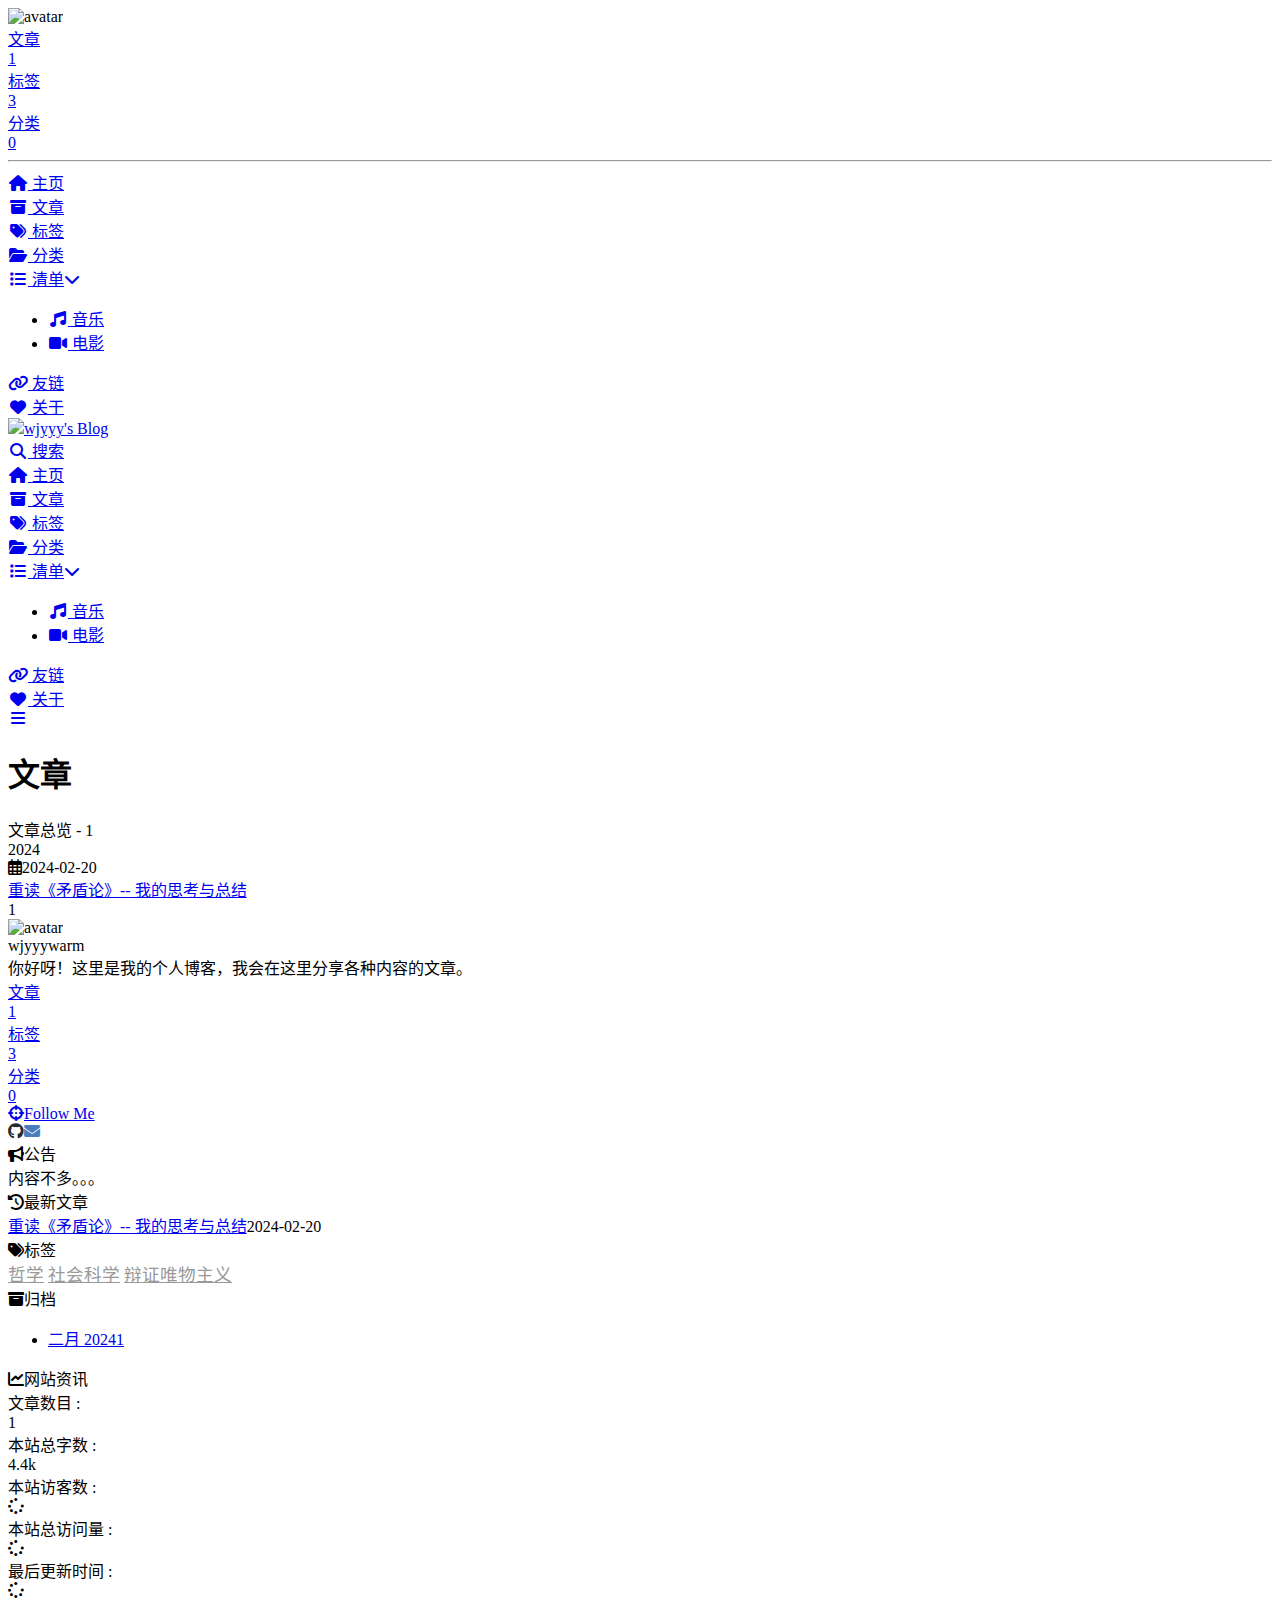
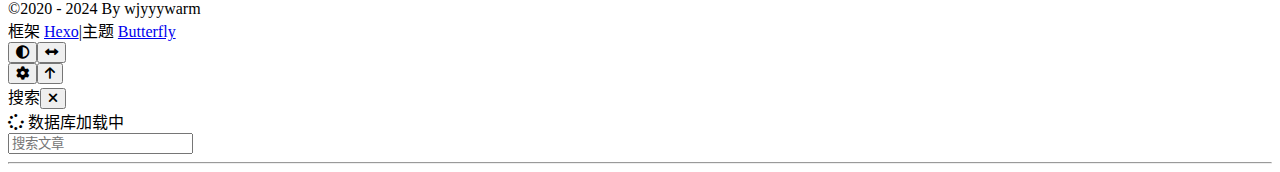
==== archives/index.html @ bfb866ff "Site updated: 2024-02-23 17:04:00" ====
<!DOCTYPE html><html lang="zh-CN" data-theme="light"><head><meta charset="UTF-8"><meta http-equiv="X-UA-Compatible" content="IE=edge"><meta name="viewport" content="width=device-width, initial-scale=1.0,viewport-fit=cover"><title>文章 | wjyyy's Blog</title><meta name="author" content="wjyyywarm"><meta name="copyright" content="wjyyywarm"><meta name="format-detection" content="telephone=no"><meta name="theme-color" content="#ffffff"><meta name="description" content="你好呀！这里是我的个人博客，我会在这里分享各种内容的文章。">
<meta property="og:type" content="website">
<meta property="og:title" content="文章">
<meta property="og:url" content="https://wjyyywarm.github.io/Blog/archives/index.html">
<meta property="og:site_name" content="wjyyy&#39;s Blog">
<meta property="og:description" content="你好呀！这里是我的个人博客，我会在这里分享各种内容的文章。">
<meta property="og:locale" content="zh_CN">
<meta property="og:image" content="https://wjyyywarm.github.io/Blog/img/head.jpg">
<meta property="article:author" content="wjyyywarm">
<meta name="twitter:card" content="summary">
<meta name="twitter:image" content="https://wjyyywarm.github.io/Blog/img/head.jpg"><link rel="shortcut icon" href="/Blog/img/favicon.png"><link rel="canonical" href="https://wjyyywarm.github.io/Blog/archives/index.html"><link rel="preconnect" href="//cdn.jsdelivr.net"/><link rel="preconnect" href="//busuanzi.ibruce.info"/><link rel="stylesheet" href="/Blog/css/index.css?v=4.12.0"><link rel="stylesheet" href="https://cdn.jsdelivr.net/npm/@fortawesome/fontawesome-free@6.5.1/css/all.min.css"><link rel="stylesheet" href="https://cdn.jsdelivr.net/npm/@fancyapps/ui@5.0.32/dist/fancybox/fancybox.min.css" media="print" onload="this.media='all'"><script>const GLOBAL_CONFIG = {
  root: '/Blog/',
  algolia: undefined,
  localSearch: {"path":"/Blog/search.xml","preload":false,"top_n_per_article":1,"unescape":false,"languages":{"hits_empty":"找不到您查询的内容：${query}","hits_stats":"共找到 ${hits} 篇文章"}},
  translate: undefined,
  noticeOutdate: undefined,
  highlight: {"plugin":"highlight.js","highlightCopy":true,"highlightLang":true,"highlightHeightLimit":200},
  copy: {
    success: '复制成功',
    error: '复制错误',
    noSupport: '浏览器不支持'
  },
  relativeDate: {
    homepage: false,
    post: false
  },
  runtime: '',
  dateSuffix: {
    just: '刚刚',
    min: '分钟前',
    hour: '小时前',
    day: '天前',
    month: '个月前'
  },
  copyright: undefined,
  lightbox: 'fancybox',
  Snackbar: undefined,
  infinitegrid: {
    js: 'https://cdn.jsdelivr.net/npm/@egjs/infinitegrid@4.11.0/dist/infinitegrid.min.js',
    buttonText: '加载更多'
  },
  isPhotoFigcaption: false,
  islazyload: false,
  isAnchor: false,
  percent: {
    toc: true,
    rightside: false,
  },
  autoDarkmode: false
}</script><script id="config-diff">var GLOBAL_CONFIG_SITE = {
  title: '文章',
  isPost: false,
  isHome: false,
  isHighlightShrink: false,
  isToc: false,
  postUpdate: '2024-02-23 17:03:58'
}</script><script>(win=>{
      win.saveToLocal = {
        set: (key, value, ttl) => {
          if (ttl === 0) return
          const now = Date.now()
          const expiry = now + ttl * 86400000
          const item = {
            value,
            expiry
          }
          localStorage.setItem(key, JSON.stringify(item))
        },
      
        get: key => {
          const itemStr = localStorage.getItem(key)
      
          if (!itemStr) {
            return undefined
          }
          const item = JSON.parse(itemStr)
          const now = Date.now()
      
          if (now > item.expiry) {
            localStorage.removeItem(key)
            return undefined
          }
          return item.value
        }
      }
    
      win.getScript = (url, attr = {}) => new Promise((resolve, reject) => {
        const script = document.createElement('script')
        script.src = url
        script.async = true
        script.onerror = reject
        script.onload = script.onreadystatechange = function() {
          const loadState = this.readyState
          if (loadState && loadState !== 'loaded' && loadState !== 'complete') return
          script.onload = script.onreadystatechange = null
          resolve()
        }

        Object.keys(attr).forEach(key => {
          script.setAttribute(key, attr[key])
        })

        document.head.appendChild(script)
      })
    
      win.getCSS = (url, id = false) => new Promise((resolve, reject) => {
        const link = document.createElement('link')
        link.rel = 'stylesheet'
        link.href = url
        if (id) link.id = id
        link.onerror = reject
        link.onload = link.onreadystatechange = function() {
          const loadState = this.readyState
          if (loadState && loadState !== 'loaded' && loadState !== 'complete') return
          link.onload = link.onreadystatechange = null
          resolve()
        }
        document.head.appendChild(link)
      })
    
      win.activateDarkMode = () => {
        document.documentElement.setAttribute('data-theme', 'dark')
        if (document.querySelector('meta[name="theme-color"]') !== null) {
          document.querySelector('meta[name="theme-color"]').setAttribute('content', '#0d0d0d')
        }
      }
      win.activateLightMode = () => {
        document.documentElement.setAttribute('data-theme', 'light')
        if (document.querySelector('meta[name="theme-color"]') !== null) {
          document.querySelector('meta[name="theme-color"]').setAttribute('content', '#ffffff')
        }
      }
      const t = saveToLocal.get('theme')
    
        if (t === 'dark') activateDarkMode()
        else if (t === 'light') activateLightMode()
      
      const asideStatus = saveToLocal.get('aside-status')
      if (asideStatus !== undefined) {
        if (asideStatus === 'hide') {
          document.documentElement.classList.add('hide-aside')
        } else {
          document.documentElement.classList.remove('hide-aside')
        }
      }
    
      const detectApple = () => {
        if(/iPad|iPhone|iPod|Macintosh/.test(navigator.userAgent)){
          document.documentElement.classList.add('apple')
        }
      }
      detectApple()
    })(window)</script><meta name="generator" content="Hexo 7.1.1"></head><body><div id="sidebar"><div id="menu-mask"></div><div id="sidebar-menus"><div class="avatar-img is-center"><img src="/Blog/img/head.jpg" onerror="onerror=null;src='/img/friend_404.gif'" alt="avatar"/></div><div class="sidebar-site-data site-data is-center"><a href="/Blog/archives/"><div class="headline">文章</div><div class="length-num">1</div></a><a href="/Blog/tags/"><div class="headline">标签</div><div class="length-num">3</div></a><a href="/Blog/categories/"><div class="headline">分类</div><div class="length-num">0</div></a></div><hr class="custom-hr"/><div class="menus_items"><div class="menus_item"><a class="site-page" href="/Blog/"><i class="fa-fw fas fa-home"></i><span> 主页</span></a></div><div class="menus_item"><a class="site-page" href="/Blog/archives/"><i class="fa-fw fas fa-archive"></i><span> 文章</span></a></div><div class="menus_item"><a class="site-page" href="/Blog/tags/"><i class="fa-fw fas fa-tags"></i><span> 标签</span></a></div><div class="menus_item"><a class="site-page" href="/Blog/categories/"><i class="fa-fw fas fa-folder-open"></i><span> 分类</span></a></div><div class="menus_item"><a class="site-page group" href="javascript:void(0);"><i class="fa-fw fas fa-list"></i><span> 清单</span><i class="fas fa-chevron-down"></i></a><ul class="menus_item_child"><li><a class="site-page child" href="/Blog/music/"><i class="fa-fw fas fa-music"></i><span> 音乐</span></a></li><li><a class="site-page child" href="/Blog/movies/"><i class="fa-fw fas fa-video"></i><span> 电影</span></a></li></ul></div><div class="menus_item"><a class="site-page" href="/Blog/link/"><i class="fa-fw fas fa-link"></i><span> 友链</span></a></div><div class="menus_item"><a class="site-page" href="/Blog/about/"><i class="fa-fw fas fa-heart"></i><span> 关于</span></a></div></div></div></div><div class="page" id="body-wrap"><header class="not-home-page fixed" id="page-header"><nav id="nav"><span id="blog-info"><a href="/Blog/" title="wjyyy's Blog"><img class="site-icon" src="/Blog/img/wjy.png"/><span class="site-name">wjyyy's Blog</span></a></span><div id="menus"><div id="search-button"><a class="site-page social-icon search" href="javascript:void(0);"><i class="fas fa-search fa-fw"></i><span> 搜索</span></a></div><div class="menus_items"><div class="menus_item"><a class="site-page" href="/Blog/"><i class="fa-fw fas fa-home"></i><span> 主页</span></a></div><div class="menus_item"><a class="site-page" href="/Blog/archives/"><i class="fa-fw fas fa-archive"></i><span> 文章</span></a></div><div class="menus_item"><a class="site-page" href="/Blog/tags/"><i class="fa-fw fas fa-tags"></i><span> 标签</span></a></div><div class="menus_item"><a class="site-page" href="/Blog/categories/"><i class="fa-fw fas fa-folder-open"></i><span> 分类</span></a></div><div class="menus_item"><a class="site-page group" href="javascript:void(0);"><i class="fa-fw fas fa-list"></i><span> 清单</span><i class="fas fa-chevron-down"></i></a><ul class="menus_item_child"><li><a class="site-page child" href="/Blog/music/"><i class="fa-fw fas fa-music"></i><span> 音乐</span></a></li><li><a class="site-page child" href="/Blog/movies/"><i class="fa-fw fas fa-video"></i><span> 电影</span></a></li></ul></div><div class="menus_item"><a class="site-page" href="/Blog/link/"><i class="fa-fw fas fa-link"></i><span> 友链</span></a></div><div class="menus_item"><a class="site-page" href="/Blog/about/"><i class="fa-fw fas fa-heart"></i><span> 关于</span></a></div></div><div id="toggle-menu"><a class="site-page" href="javascript:void(0);"><i class="fas fa-bars fa-fw"></i></a></div></div></nav><div id="page-site-info"><h1 id="site-title">文章</h1></div></header><main class="layout" id="content-inner"><div id="archive"><div class="article-sort-title">文章总览 - 1</div><div class="article-sort"><div class="article-sort-item year">2024</div><div class="article-sort-item no-article-cover"><div class="article-sort-item-info"><div class="article-sort-item-time"><i class="far fa-calendar-alt"></i><time class="post-meta-date-created" datetime="2024-02-20T10:05:13.000Z" title="发表于 2024-02-20 18:05:13">2024-02-20</time></div><a class="article-sort-item-title" href="/Blog/2024/02/20/20240220/" title="重读《矛盾论》-- 我的思考与总结">重读《矛盾论》-- 我的思考与总结</a></div></div></div><nav id="pagination"><div class="pagination"><span class="page-number current">1</span></div></nav></div><div class="aside-content" id="aside-content"><div class="card-widget card-info"><div class="is-center"><div class="avatar-img"><img src="/Blog/img/head.jpg" onerror="this.onerror=null;this.src='/Blog/img/friend_404.gif'" alt="avatar"/></div><div class="author-info__name">wjyyywarm</div><div class="author-info__description">你好呀！这里是我的个人博客，我会在这里分享各种内容的文章。</div></div><div class="card-info-data site-data is-center"><a href="/Blog/archives/"><div class="headline">文章</div><div class="length-num">1</div></a><a href="/Blog/tags/"><div class="headline">标签</div><div class="length-num">3</div></a><a href="/Blog/categories/"><div class="headline">分类</div><div class="length-num">0</div></a></div><a id="card-info-btn" target="_blank" rel="noopener" href="https://blog.csdn.net/wjyyywarm"><i class="fa fa-crosshairs"></i><span>Follow Me</span></a><div class="card-info-social-icons is-center"><a class="social-icon" href="https://github.com/dashboard" target="_blank" title="Github"><i class="fab fa-github" style="color: #24292e;"></i></a><a class="social-icon" href="mailto:3489269508@qq.com" target="_blank" title="Email"><i class="fas fa-envelope" style="color: #4a7dbe;"></i></a></div></div><div class="card-widget card-announcement"><div class="item-headline"><i class="fas fa-bullhorn fa-shake"></i><span>公告</span></div><div class="announcement_content">内容不多。。。</div></div><div class="sticky_layout"><div class="card-widget card-recent-post"><div class="item-headline"><i class="fas fa-history"></i><span>最新文章</span></div><div class="aside-list"><div class="aside-list-item no-cover"><div class="content"><a class="title" href="/Blog/2024/02/20/20240220/" title="重读《矛盾论》-- 我的思考与总结">重读《矛盾论》-- 我的思考与总结</a><time datetime="2024-02-20T10:05:13.000Z" title="发表于 2024-02-20 18:05:13">2024-02-20</time></div></div></div></div><div class="card-widget card-tags"><div class="item-headline"><i class="fas fa-tags"></i><span>标签</span></div><div class="card-tag-cloud"><a href="/Blog/tags/%E5%93%B2%E5%AD%A6/" style="font-size: 1.1em; color: #999">哲学</a> <a href="/Blog/tags/%E7%A4%BE%E4%BC%9A%E7%A7%91%E5%AD%A6/" style="font-size: 1.1em; color: #999">社会科学</a> <a href="/Blog/tags/%E8%BE%A9%E8%AF%81%E5%94%AF%E7%89%A9%E4%B8%BB%E4%B9%89/" style="font-size: 1.1em; color: #999">辩证唯物主义</a></div></div><div class="card-widget card-archives"><div class="item-headline"><i class="fas fa-archive"></i><span>归档</span></div><ul class="card-archive-list"><li class="card-archive-list-item"><a class="card-archive-list-link" href="/Blog/archives/2024/02/"><span class="card-archive-list-date">二月 2024</span><span class="card-archive-list-count">1</span></a></li></ul></div><div class="card-widget card-webinfo"><div class="item-headline"><i class="fas fa-chart-line"></i><span>网站资讯</span></div><div class="webinfo"><div class="webinfo-item"><div class="item-name">文章数目 :</div><div class="item-count">1</div></div><div class="webinfo-item"><div class="item-name">本站总字数 :</div><div class="item-count">4.4k</div></div><div class="webinfo-item"><div class="item-name">本站访客数 :</div><div class="item-count" id="busuanzi_value_site_uv"><i class="fa-solid fa-spinner fa-spin"></i></div></div><div class="webinfo-item"><div class="item-name">本站总访问量 :</div><div class="item-count" id="busuanzi_value_site_pv"><i class="fa-solid fa-spinner fa-spin"></i></div></div><div class="webinfo-item"><div class="item-name">最后更新时间 :</div><div class="item-count" id="last-push-date" data-lastPushDate="2024-02-23T09:03:58.265Z"><i class="fa-solid fa-spinner fa-spin"></i></div></div></div></div></div></div></main><footer id="footer"><div id="footer-wrap"><div class="copyright">&copy;2020 - 2024 By wjyyywarm</div><div class="framework-info"><span>框架 </span><a target="_blank" rel="noopener" href="https://hexo.io">Hexo</a><span class="footer-separator">|</span><span>主题 </span><a target="_blank" rel="noopener" href="https://github.com/jerryc127/hexo-theme-butterfly">Butterfly</a></div></div></footer></div><div id="rightside"><div id="rightside-config-hide"><button id="darkmode" type="button" title="浅色和深色模式转换"><i class="fas fa-adjust"></i></button><button id="hide-aside-btn" type="button" title="单栏和双栏切换"><i class="fas fa-arrows-alt-h"></i></button></div><div id="rightside-config-show"><button id="rightside-config" type="button" title="设置"><i class="fas fa-cog fa-spin"></i></button><button id="go-up" type="button" title="回到顶部"><span class="scroll-percent"></span><i class="fas fa-arrow-up"></i></button></div></div><div><script src="/Blog/js/utils.js?v=4.12.0"></script><script src="/Blog/js/main.js?v=4.12.0"></script><script src="https://cdn.jsdelivr.net/npm/@fancyapps/ui@5.0.32/dist/fancybox/fancybox.umd.min.js"></script><div class="js-pjax"></div><script id="canvas_nest" defer="defer" color="0,0,255" opacity="0.7" zIndex="-1" count="99" mobile="false" src="https://cdn.jsdelivr.net/npm/butterfly-extsrc@1.1.3/dist/canvas-nest.min.js"></script><script async data-pjax src="//busuanzi.ibruce.info/busuanzi/2.3/busuanzi.pure.mini.js"></script><div id="local-search"><div class="search-dialog"><nav class="search-nav"><span class="search-dialog-title">搜索</span><span id="loading-status"></span><button class="search-close-button"><i class="fas fa-times"></i></button></nav><div class="is-center" id="loading-database"><i class="fas fa-spinner fa-pulse"></i><span>  数据库加载中</span></div><div class="search-wrap"><div id="local-search-input"><div class="local-search-box"><input class="local-search-box--input" placeholder="搜索文章" type="text"/></div></div><hr/><div id="local-search-results"></div><div id="local-search-stats-wrap"></div></div></div><div id="search-mask"></div><script src="/Blog/js/search/local-search.js?v=4.12.0"></script></div></div></body></html>
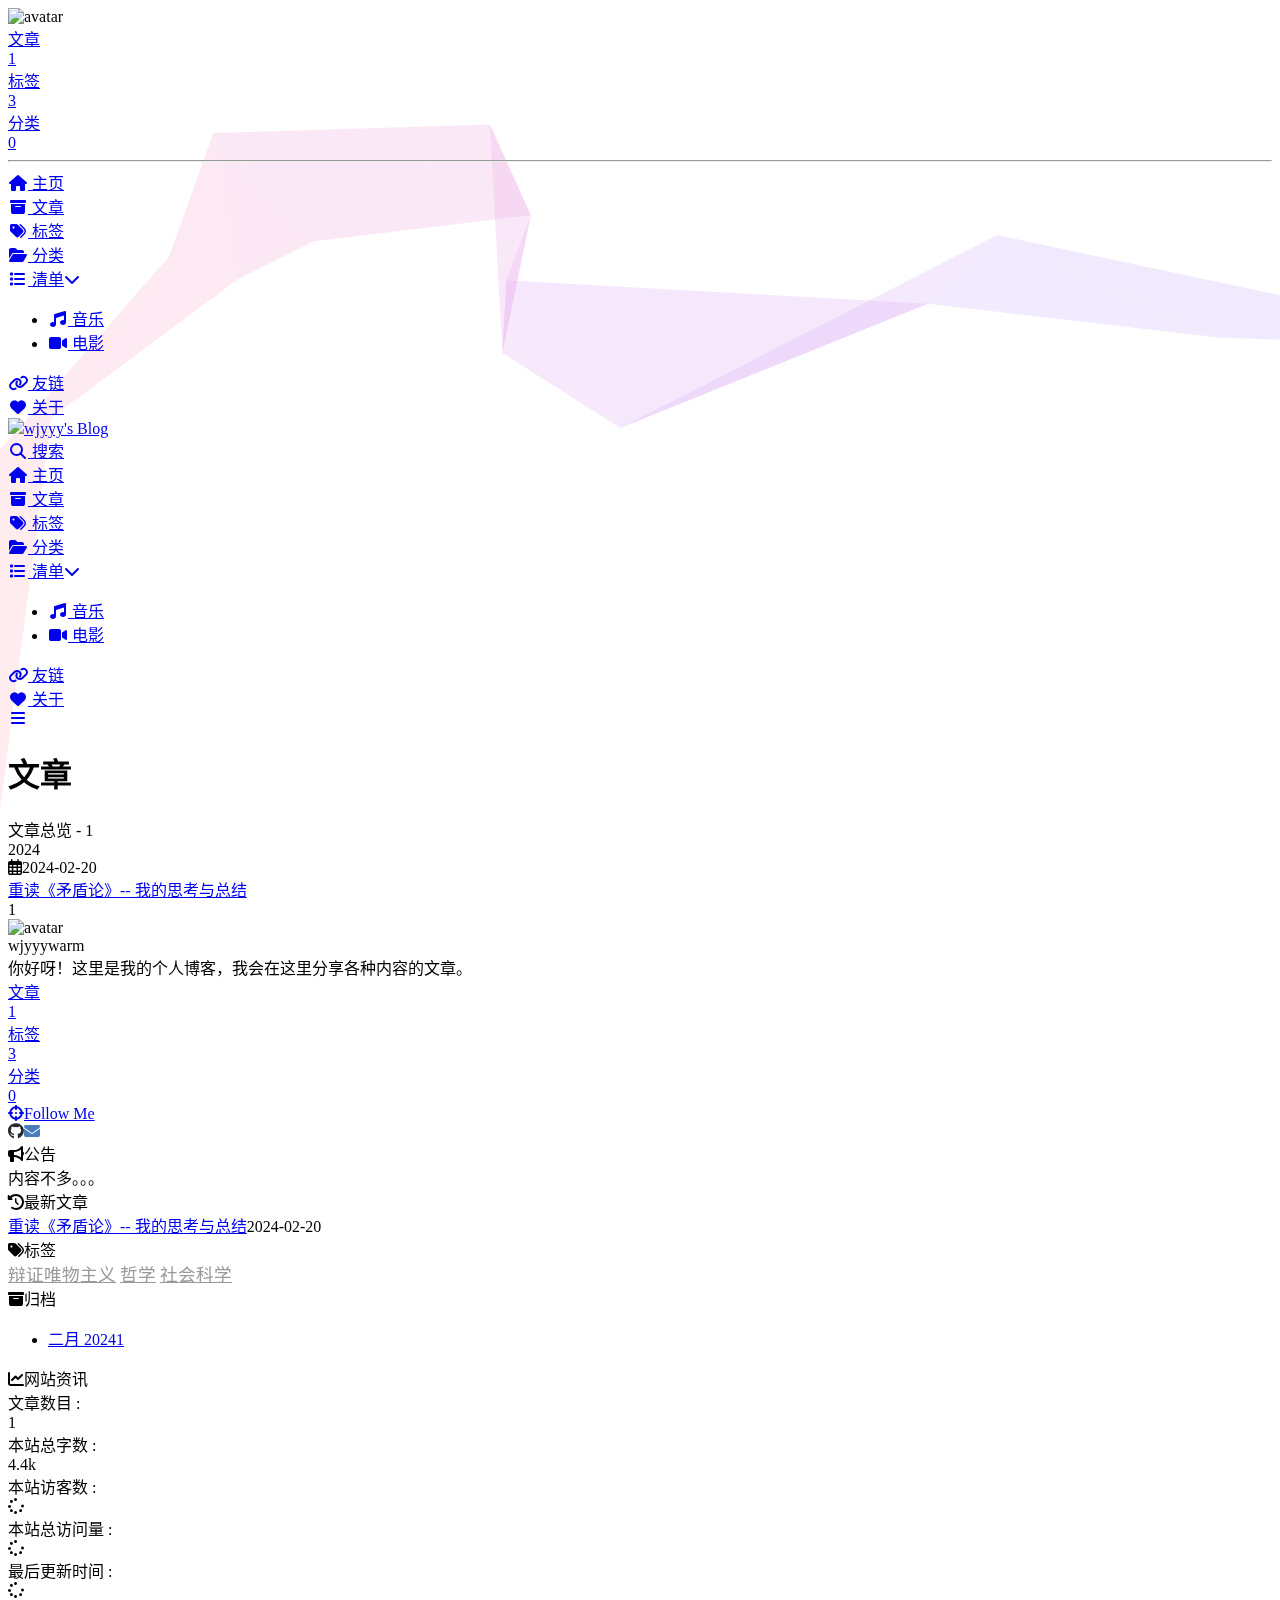
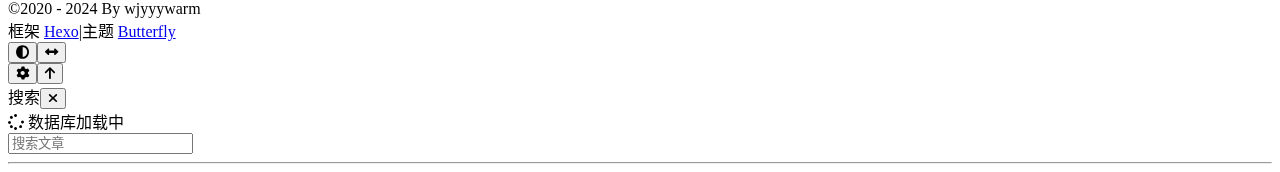
==== commit b2e84a0c: "Site updated: 2024-02-23 17:40:30" ====
--- a/archives/index.html
+++ b/archives/index.html
@@ -53,7 +53,7 @@
   isHome: false,
   isHighlightShrink: false,
   isToc: false,
-  postUpdate: '2024-02-23 17:03:58'
+  postUpdate: '2024-02-23 17:40:26'
 }</script><script>(win=>{
       win.saveToLocal = {
         set: (key, value, ttl) => {
@@ -150,4 +150,4 @@
         }
       }
       detectApple()
-    })(window)</script><meta name="generator" content="Hexo 7.1.1"></head><body><div id="sidebar"><div id="menu-mask"></div><div id="sidebar-menus"><div class="avatar-img is-center"><img src="/Blog/img/head.jpg" onerror="onerror=null;src='/img/friend_404.gif'" alt="avatar"/></div><div class="sidebar-site-data site-data is-center"><a href="/Blog/archives/"><div class="headline">文章</div><div class="length-num">1</div></a><a href="/Blog/tags/"><div class="headline">标签</div><div class="length-num">3</div></a><a href="/Blog/categories/"><div class="headline">分类</div><div class="length-num">0</div></a></div><hr class="custom-hr"/><div class="menus_items"><div class="menus_item"><a class="site-page" href="/Blog/"><i class="fa-fw fas fa-home"></i><span> 主页</span></a></div><div class="menus_item"><a class="site-page" href="/Blog/archives/"><i class="fa-fw fas fa-archive"></i><span> 文章</span></a></div><div class="menus_item"><a class="site-page" href="/Blog/tags/"><i class="fa-fw fas fa-tags"></i><span> 标签</span></a></div><div class="menus_item"><a class="site-page" href="/Blog/categories/"><i class="fa-fw fas fa-folder-open"></i><span> 分类</span></a></div><div class="menus_item"><a class="site-page group" href="javascript:void(0);"><i class="fa-fw fas fa-list"></i><span> 清单</span><i class="fas fa-chevron-down"></i></a><ul class="menus_item_child"><li><a class="site-page child" href="/Blog/music/"><i class="fa-fw fas fa-music"></i><span> 音乐</span></a></li><li><a class="site-page child" href="/Blog/movies/"><i class="fa-fw fas fa-video"></i><span> 电影</span></a></li></ul></div><div class="menus_item"><a class="site-page" href="/Blog/link/"><i class="fa-fw fas fa-link"></i><span> 友链</span></a></div><div class="menus_item"><a class="site-page" href="/Blog/about/"><i class="fa-fw fas fa-heart"></i><span> 关于</span></a></div></div></div></div><div class="page" id="body-wrap"><header class="not-home-page fixed" id="page-header"><nav id="nav"><span id="blog-info"><a href="/Blog/" title="wjyyy's Blog"><img class="site-icon" src="/Blog/img/wjy.png"/><span class="site-name">wjyyy's Blog</span></a></span><div id="menus"><div id="search-button"><a class="site-page social-icon search" href="javascript:void(0);"><i class="fas fa-search fa-fw"></i><span> 搜索</span></a></div><div class="menus_items"><div class="menus_item"><a class="site-page" href="/Blog/"><i class="fa-fw fas fa-home"></i><span> 主页</span></a></div><div class="menus_item"><a class="site-page" href="/Blog/archives/"><i class="fa-fw fas fa-archive"></i><span> 文章</span></a></div><div class="menus_item"><a class="site-page" href="/Blog/tags/"><i class="fa-fw fas fa-tags"></i><span> 标签</span></a></div><div class="menus_item"><a class="site-page" href="/Blog/categories/"><i class="fa-fw fas fa-folder-open"></i><span> 分类</span></a></div><div class="menus_item"><a class="site-page group" href="javascript:void(0);"><i class="fa-fw fas fa-list"></i><span> 清单</span><i class="fas fa-chevron-down"></i></a><ul class="menus_item_child"><li><a class="site-page child" href="/Blog/music/"><i class="fa-fw fas fa-music"></i><span> 音乐</span></a></li><li><a class="site-page child" href="/Blog/movies/"><i class="fa-fw fas fa-video"></i><span> 电影</span></a></li></ul></div><div class="menus_item"><a class="site-page" href="/Blog/link/"><i class="fa-fw fas fa-link"></i><span> 友链</span></a></div><div class="menus_item"><a class="site-page" href="/Blog/about/"><i class="fa-fw fas fa-heart"></i><span> 关于</span></a></div></div><div id="toggle-menu"><a class="site-page" href="javascript:void(0);"><i class="fas fa-bars fa-fw"></i></a></div></div></nav><div id="page-site-info"><h1 id="site-title">文章</h1></div></header><main class="layout" id="content-inner"><div id="archive"><div class="article-sort-title">文章总览 - 1</div><div class="article-sort"><div class="article-sort-item year">2024</div><div class="article-sort-item no-article-cover"><div class="article-sort-item-info"><div class="article-sort-item-time"><i class="far fa-calendar-alt"></i><time class="post-meta-date-created" datetime="2024-02-20T10:05:13.000Z" title="发表于 2024-02-20 18:05:13">2024-02-20</time></div><a class="article-sort-item-title" href="/Blog/2024/02/20/20240220/" title="重读《矛盾论》-- 我的思考与总结">重读《矛盾论》-- 我的思考与总结</a></div></div></div><nav id="pagination"><div class="pagination"><span class="page-number current">1</span></div></nav></div><div class="aside-content" id="aside-content"><div class="card-widget card-info"><div class="is-center"><div class="avatar-img"><img src="/Blog/img/head.jpg" onerror="this.onerror=null;this.src='/Blog/img/friend_404.gif'" alt="avatar"/></div><div class="author-info__name">wjyyywarm</div><div class="author-info__description">你好呀！这里是我的个人博客，我会在这里分享各种内容的文章。</div></div><div class="card-info-data site-data is-center"><a href="/Blog/archives/"><div class="headline">文章</div><div class="length-num">1</div></a><a href="/Blog/tags/"><div class="headline">标签</div><div class="length-num">3</div></a><a href="/Blog/categories/"><div class="headline">分类</div><div class="length-num">0</div></a></div><a id="card-info-btn" target="_blank" rel="noopener" href="https://blog.csdn.net/wjyyywarm"><i class="fa fa-crosshairs"></i><span>Follow Me</span></a><div class="card-info-social-icons is-center"><a class="social-icon" href="https://github.com/dashboard" target="_blank" title="Github"><i class="fab fa-github" style="color: #24292e;"></i></a><a class="social-icon" href="mailto:3489269508@qq.com" target="_blank" title="Email"><i class="fas fa-envelope" style="color: #4a7dbe;"></i></a></div></div><div class="card-widget card-announcement"><div class="item-headline"><i class="fas fa-bullhorn fa-shake"></i><span>公告</span></div><div class="announcement_content">内容不多。。。</div></div><div class="sticky_layout"><div class="card-widget card-recent-post"><div class="item-headline"><i class="fas fa-history"></i><span>最新文章</span></div><div class="aside-list"><div class="aside-list-item no-cover"><div class="content"><a class="title" href="/Blog/2024/02/20/20240220/" title="重读《矛盾论》-- 我的思考与总结">重读《矛盾论》-- 我的思考与总结</a><time datetime="2024-02-20T10:05:13.000Z" title="发表于 2024-02-20 18:05:13">2024-02-20</time></div></div></div></div><div class="card-widget card-tags"><div class="item-headline"><i class="fas fa-tags"></i><span>标签</span></div><div class="card-tag-cloud"><a href="/Blog/tags/%E5%93%B2%E5%AD%A6/" style="font-size: 1.1em; color: #999">哲学</a> <a href="/Blog/tags/%E7%A4%BE%E4%BC%9A%E7%A7%91%E5%AD%A6/" style="font-size: 1.1em; color: #999">社会科学</a> <a href="/Blog/tags/%E8%BE%A9%E8%AF%81%E5%94%AF%E7%89%A9%E4%B8%BB%E4%B9%89/" style="font-size: 1.1em; color: #999">辩证唯物主义</a></div></div><div class="card-widget card-archives"><div class="item-headline"><i class="fas fa-archive"></i><span>归档</span></div><ul class="card-archive-list"><li class="card-archive-list-item"><a class="card-archive-list-link" href="/Blog/archives/2024/02/"><span class="card-archive-list-date">二月 2024</span><span class="card-archive-list-count">1</span></a></li></ul></div><div class="card-widget card-webinfo"><div class="item-headline"><i class="fas fa-chart-line"></i><span>网站资讯</span></div><div class="webinfo"><div class="webinfo-item"><div class="item-name">文章数目 :</div><div class="item-count">1</div></div><div class="webinfo-item"><div class="item-name">本站总字数 :</div><div class="item-count">4.4k</div></div><div class="webinfo-item"><div class="item-name">本站访客数 :</div><div class="item-count" id="busuanzi_value_site_uv"><i class="fa-solid fa-spinner fa-spin"></i></div></div><div class="webinfo-item"><div class="item-name">本站总访问量 :</div><div class="item-count" id="busuanzi_value_site_pv"><i class="fa-solid fa-spinner fa-spin"></i></div></div><div class="webinfo-item"><div class="item-name">最后更新时间 :</div><div class="item-count" id="last-push-date" data-lastPushDate="2024-02-23T09:03:58.265Z"><i class="fa-solid fa-spinner fa-spin"></i></div></div></div></div></div></div></main><footer id="footer"><div id="footer-wrap"><div class="copyright">&copy;2020 - 2024 By wjyyywarm</div><div class="framework-info"><span>框架 </span><a target="_blank" rel="noopener" href="https://hexo.io">Hexo</a><span class="footer-separator">|</span><span>主题 </span><a target="_blank" rel="noopener" href="https://github.com/jerryc127/hexo-theme-butterfly">Butterfly</a></div></div></footer></div><div id="rightside"><div id="rightside-config-hide"><button id="darkmode" type="button" title="浅色和深色模式转换"><i class="fas fa-adjust"></i></button><button id="hide-aside-btn" type="button" title="单栏和双栏切换"><i class="fas fa-arrows-alt-h"></i></button></div><div id="rightside-config-show"><button id="rightside-config" type="button" title="设置"><i class="fas fa-cog fa-spin"></i></button><button id="go-up" type="button" title="回到顶部"><span class="scroll-percent"></span><i class="fas fa-arrow-up"></i></button></div></div><div><script src="/Blog/js/utils.js?v=4.12.0"></script><script src="/Blog/js/main.js?v=4.12.0"></script><script src="https://cdn.jsdelivr.net/npm/@fancyapps/ui@5.0.32/dist/fancybox/fancybox.umd.min.js"></script><div class="js-pjax"></div><script id="canvas_nest" defer="defer" color="0,0,255" opacity="0.7" zIndex="-1" count="99" mobile="false" src="https://cdn.jsdelivr.net/npm/butterfly-extsrc@1.1.3/dist/canvas-nest.min.js"></script><script async data-pjax src="//busuanzi.ibruce.info/busuanzi/2.3/busuanzi.pure.mini.js"></script><div id="local-search"><div class="search-dialog"><nav class="search-nav"><span class="search-dialog-title">搜索</span><span id="loading-status"></span><button class="search-close-button"><i class="fas fa-times"></i></button></nav><div class="is-center" id="loading-database"><i class="fas fa-spinner fa-pulse"></i><span>  数据库加载中</span></div><div class="search-wrap"><div id="local-search-input"><div class="local-search-box"><input class="local-search-box--input" placeholder="搜索文章" type="text"/></div></div><hr/><div id="local-search-results"></div><div id="local-search-stats-wrap"></div></div></div><div id="search-mask"></div><script src="/Blog/js/search/local-search.js?v=4.12.0"></script></div></div></body></html>+    })(window)</script><meta name="generator" content="Hexo 7.1.1"></head><body><div id="sidebar"><div id="menu-mask"></div><div id="sidebar-menus"><div class="avatar-img is-center"><img src="/Blog/img/head.jpg" onerror="onerror=null;src='/img/friend_404.gif'" alt="avatar"/></div><div class="sidebar-site-data site-data is-center"><a href="/Blog/archives/"><div class="headline">文章</div><div class="length-num">1</div></a><a href="/Blog/tags/"><div class="headline">标签</div><div class="length-num">3</div></a><a href="/Blog/categories/"><div class="headline">分类</div><div class="length-num">0</div></a></div><hr class="custom-hr"/><div class="menus_items"><div class="menus_item"><a class="site-page" href="/Blog/"><i class="fa-fw fas fa-home"></i><span> 主页</span></a></div><div class="menus_item"><a class="site-page" href="/Blog/archives/"><i class="fa-fw fas fa-archive"></i><span> 文章</span></a></div><div class="menus_item"><a class="site-page" href="/Blog/tags/"><i class="fa-fw fas fa-tags"></i><span> 标签</span></a></div><div class="menus_item"><a class="site-page" href="/Blog/categories/"><i class="fa-fw fas fa-folder-open"></i><span> 分类</span></a></div><div class="menus_item"><a class="site-page group" href="javascript:void(0);"><i class="fa-fw fas fa-list"></i><span> 清单</span><i class="fas fa-chevron-down"></i></a><ul class="menus_item_child"><li><a class="site-page child" href="/Blog/music/"><i class="fa-fw fas fa-music"></i><span> 音乐</span></a></li><li><a class="site-page child" href="/Blog/movies/"><i class="fa-fw fas fa-video"></i><span> 电影</span></a></li></ul></div><div class="menus_item"><a class="site-page" href="/Blog/link/"><i class="fa-fw fas fa-link"></i><span> 友链</span></a></div><div class="menus_item"><a class="site-page" href="/Blog/about/"><i class="fa-fw fas fa-heart"></i><span> 关于</span></a></div></div></div></div><div class="page" id="body-wrap"><header class="not-home-page fixed" id="page-header"><nav id="nav"><span id="blog-info"><a href="/Blog/" title="wjyyy's Blog"><img class="site-icon" src="/Blog/img/wjy.png"/><span class="site-name">wjyyy's Blog</span></a></span><div id="menus"><div id="search-button"><a class="site-page social-icon search" href="javascript:void(0);"><i class="fas fa-search fa-fw"></i><span> 搜索</span></a></div><div class="menus_items"><div class="menus_item"><a class="site-page" href="/Blog/"><i class="fa-fw fas fa-home"></i><span> 主页</span></a></div><div class="menus_item"><a class="site-page" href="/Blog/archives/"><i class="fa-fw fas fa-archive"></i><span> 文章</span></a></div><div class="menus_item"><a class="site-page" href="/Blog/tags/"><i class="fa-fw fas fa-tags"></i><span> 标签</span></a></div><div class="menus_item"><a class="site-page" href="/Blog/categories/"><i class="fa-fw fas fa-folder-open"></i><span> 分类</span></a></div><div class="menus_item"><a class="site-page group" href="javascript:void(0);"><i class="fa-fw fas fa-list"></i><span> 清单</span><i class="fas fa-chevron-down"></i></a><ul class="menus_item_child"><li><a class="site-page child" href="/Blog/music/"><i class="fa-fw fas fa-music"></i><span> 音乐</span></a></li><li><a class="site-page child" href="/Blog/movies/"><i class="fa-fw fas fa-video"></i><span> 电影</span></a></li></ul></div><div class="menus_item"><a class="site-page" href="/Blog/link/"><i class="fa-fw fas fa-link"></i><span> 友链</span></a></div><div class="menus_item"><a class="site-page" href="/Blog/about/"><i class="fa-fw fas fa-heart"></i><span> 关于</span></a></div></div><div id="toggle-menu"><a class="site-page" href="javascript:void(0);"><i class="fas fa-bars fa-fw"></i></a></div></div></nav><div id="page-site-info"><h1 id="site-title">文章</h1></div></header><main class="layout" id="content-inner"><div id="archive"><div class="article-sort-title">文章总览 - 1</div><div class="article-sort"><div class="article-sort-item year">2024</div><div class="article-sort-item no-article-cover"><div class="article-sort-item-info"><div class="article-sort-item-time"><i class="far fa-calendar-alt"></i><time class="post-meta-date-created" datetime="2024-02-20T10:05:13.000Z" title="发表于 2024-02-20 18:05:13">2024-02-20</time></div><a class="article-sort-item-title" href="/Blog/2024/02/20/20240220/" title="重读《矛盾论》-- 我的思考与总结">重读《矛盾论》-- 我的思考与总结</a></div></div></div><nav id="pagination"><div class="pagination"><span class="page-number current">1</span></div></nav></div><div class="aside-content" id="aside-content"><div class="card-widget card-info"><div class="is-center"><div class="avatar-img"><img src="/Blog/img/head.jpg" onerror="this.onerror=null;this.src='/Blog/img/friend_404.gif'" alt="avatar"/></div><div class="author-info__name">wjyyywarm</div><div class="author-info__description">你好呀！这里是我的个人博客，我会在这里分享各种内容的文章。</div></div><div class="card-info-data site-data is-center"><a href="/Blog/archives/"><div class="headline">文章</div><div class="length-num">1</div></a><a href="/Blog/tags/"><div class="headline">标签</div><div class="length-num">3</div></a><a href="/Blog/categories/"><div class="headline">分类</div><div class="length-num">0</div></a></div><a id="card-info-btn" target="_blank" rel="noopener" href="https://blog.csdn.net/wjyyywarm"><i class="fa fa-crosshairs"></i><span>Follow Me</span></a><div class="card-info-social-icons is-center"><a class="social-icon" href="https://github.com/dashboard" target="_blank" title="Github"><i class="fab fa-github" style="color: #24292e;"></i></a><a class="social-icon" href="mailto:3489269508@qq.com" target="_blank" title="Email"><i class="fas fa-envelope" style="color: #4a7dbe;"></i></a></div></div><div class="card-widget card-announcement"><div class="item-headline"><i class="fas fa-bullhorn fa-shake"></i><span>公告</span></div><div class="announcement_content">内容不多。。。</div></div><div class="sticky_layout"><div class="card-widget card-recent-post"><div class="item-headline"><i class="fas fa-history"></i><span>最新文章</span></div><div class="aside-list"><div class="aside-list-item no-cover"><div class="content"><a class="title" href="/Blog/2024/02/20/20240220/" title="重读《矛盾论》-- 我的思考与总结">重读《矛盾论》-- 我的思考与总结</a><time datetime="2024-02-20T10:05:13.000Z" title="发表于 2024-02-20 18:05:13">2024-02-20</time></div></div></div></div><div class="card-widget card-tags"><div class="item-headline"><i class="fas fa-tags"></i><span>标签</span></div><div class="card-tag-cloud"><a href="/Blog/tags/%E8%BE%A9%E8%AF%81%E5%94%AF%E7%89%A9%E4%B8%BB%E4%B9%89/" style="font-size: 1.1em; color: #999">辩证唯物主义</a> <a href="/Blog/tags/%E5%93%B2%E5%AD%A6/" style="font-size: 1.1em; color: #999">哲学</a> <a href="/Blog/tags/%E7%A4%BE%E4%BC%9A%E7%A7%91%E5%AD%A6/" style="font-size: 1.1em; color: #999">社会科学</a></div></div><div class="card-widget card-archives"><div class="item-headline"><i class="fas fa-archive"></i><span>归档</span></div><ul class="card-archive-list"><li class="card-archive-list-item"><a class="card-archive-list-link" href="/Blog/archives/2024/02/"><span class="card-archive-list-date">二月 2024</span><span class="card-archive-list-count">1</span></a></li></ul></div><div class="card-widget card-webinfo"><div class="item-headline"><i class="fas fa-chart-line"></i><span>网站资讯</span></div><div class="webinfo"><div class="webinfo-item"><div class="item-name">文章数目 :</div><div class="item-count">1</div></div><div class="webinfo-item"><div class="item-name">本站总字数 :</div><div class="item-count">4.4k</div></div><div class="webinfo-item"><div class="item-name">本站访客数 :</div><div class="item-count" id="busuanzi_value_site_uv"><i class="fa-solid fa-spinner fa-spin"></i></div></div><div class="webinfo-item"><div class="item-name">本站总访问量 :</div><div class="item-count" id="busuanzi_value_site_pv"><i class="fa-solid fa-spinner fa-spin"></i></div></div><div class="webinfo-item"><div class="item-name">最后更新时间 :</div><div class="item-count" id="last-push-date" data-lastPushDate="2024-02-23T09:40:26.573Z"><i class="fa-solid fa-spinner fa-spin"></i></div></div></div></div></div></div></main><footer id="footer"><div id="footer-wrap"><div class="copyright">&copy;2020 - 2024 By wjyyywarm</div><div class="framework-info"><span>框架 </span><a target="_blank" rel="noopener" href="https://hexo.io">Hexo</a><span class="footer-separator">|</span><span>主题 </span><a target="_blank" rel="noopener" href="https://github.com/jerryc127/hexo-theme-butterfly">Butterfly</a></div></div></footer></div><div id="rightside"><div id="rightside-config-hide"><button id="darkmode" type="button" title="浅色和深色模式转换"><i class="fas fa-adjust"></i></button><button id="hide-aside-btn" type="button" title="单栏和双栏切换"><i class="fas fa-arrows-alt-h"></i></button></div><div id="rightside-config-show"><button id="rightside-config" type="button" title="设置"><i class="fas fa-cog fa-spin"></i></button><button id="go-up" type="button" title="回到顶部"><span class="scroll-percent"></span><i class="fas fa-arrow-up"></i></button></div></div><div><script src="/Blog/js/utils.js?v=4.12.0"></script><script src="/Blog/js/main.js?v=4.12.0"></script><script src="https://cdn.jsdelivr.net/npm/@fancyapps/ui@5.0.32/dist/fancybox/fancybox.umd.min.js"></script><div class="js-pjax"></div><script defer="defer" id="ribbon" src="https://cdn.jsdelivr.net/npm/butterfly-extsrc@1.1.3/dist/canvas-ribbon.min.js" size="180" alpha="0.3" zIndex="-2" mobile="true" data-click="true"></script><script async data-pjax src="//busuanzi.ibruce.info/busuanzi/2.3/busuanzi.pure.mini.js"></script><div id="local-search"><div class="search-dialog"><nav class="search-nav"><span class="search-dialog-title">搜索</span><span id="loading-status"></span><button class="search-close-button"><i class="fas fa-times"></i></button></nav><div class="is-center" id="loading-database"><i class="fas fa-spinner fa-pulse"></i><span>  数据库加载中</span></div><div class="search-wrap"><div id="local-search-input"><div class="local-search-box"><input class="local-search-box--input" placeholder="搜索文章" type="text"/></div></div><hr/><div id="local-search-results"></div><div id="local-search-stats-wrap"></div></div></div><div id="search-mask"></div><script src="/Blog/js/search/local-search.js?v=4.12.0"></script></div></div></body></html>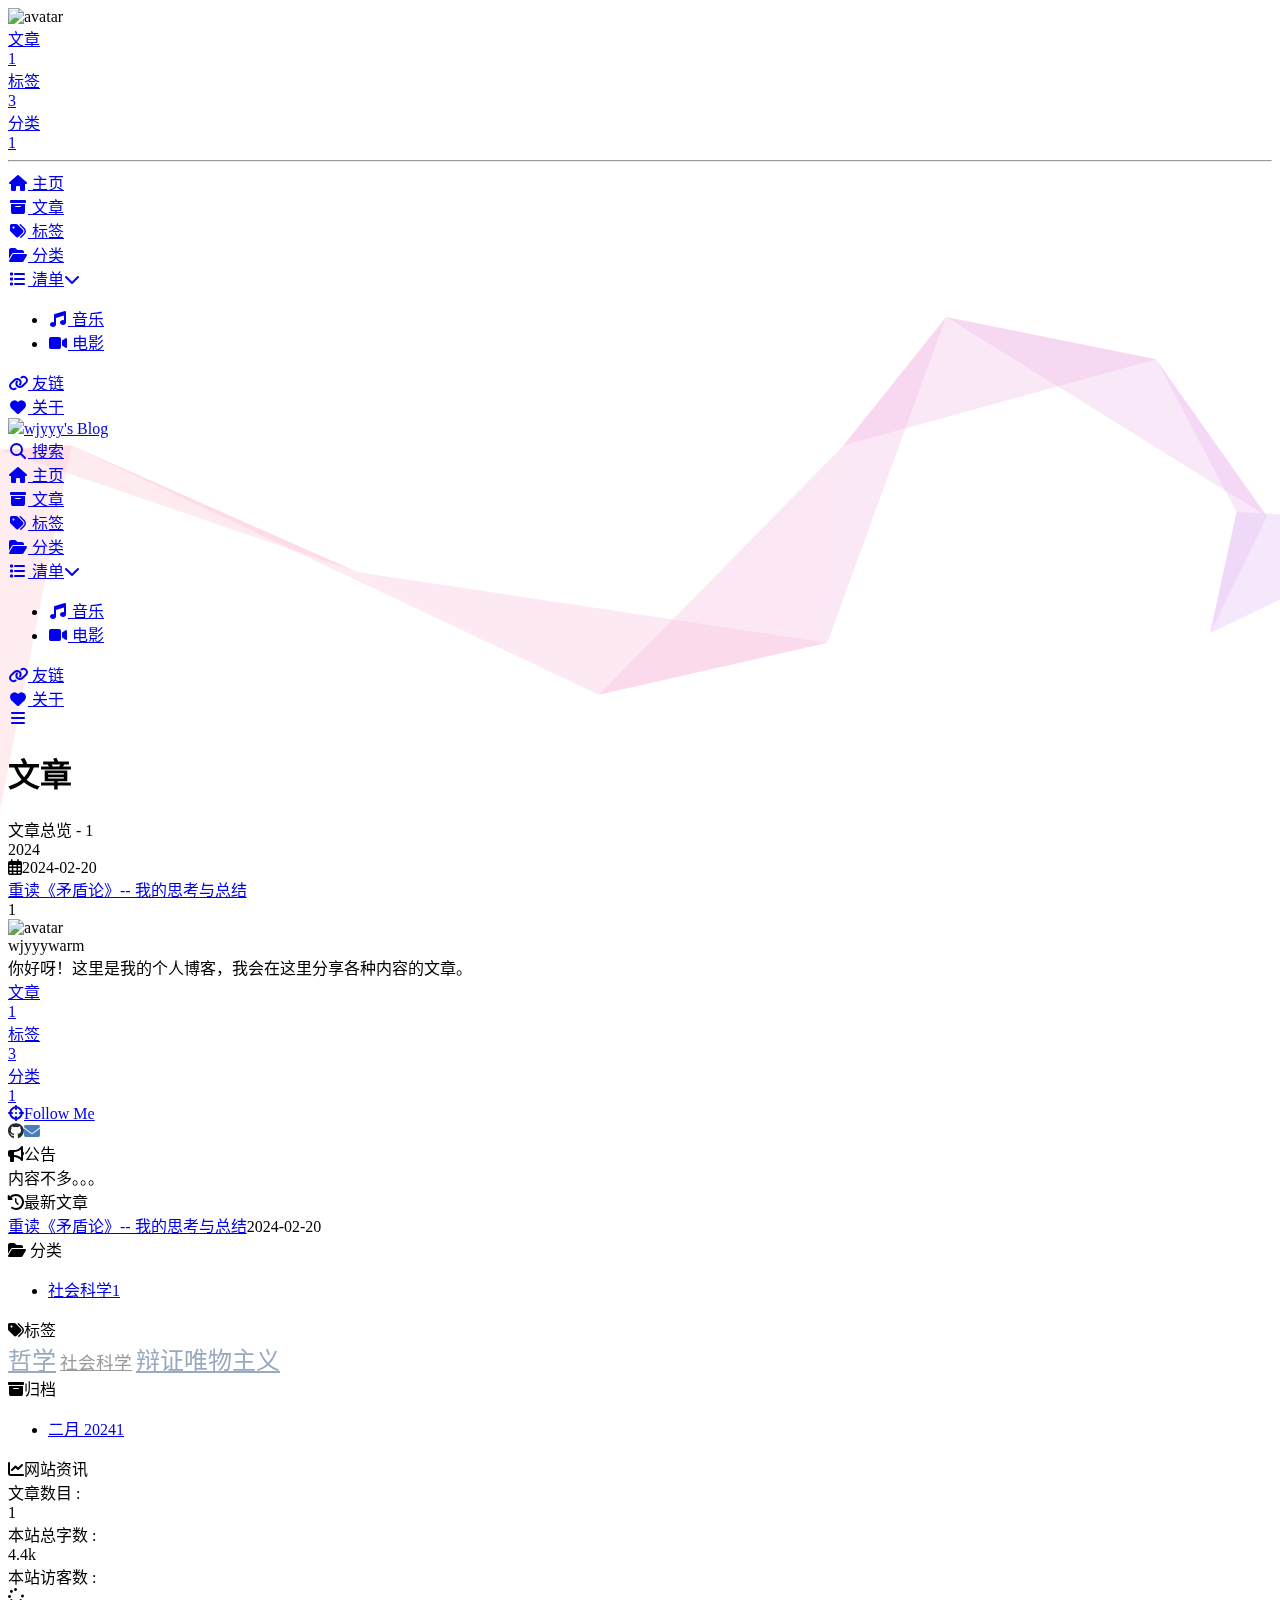
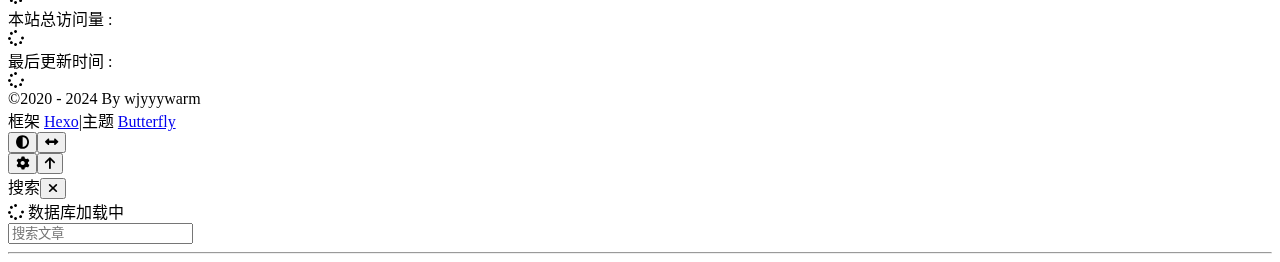
==== commit a90e3f47: "Site updated: 2024-02-23 18:04:54" ====
--- a/archives/index.html
+++ b/archives/index.html
@@ -53,7 +53,7 @@
   isHome: false,
   isHighlightShrink: false,
   isToc: false,
-  postUpdate: '2024-02-23 17:40:26'
+  postUpdate: '2024-02-23 18:04:48'
 }</script><script>(win=>{
       win.saveToLocal = {
         set: (key, value, ttl) => {
@@ -150,4 +150,11 @@
         }
       }
       detectApple()
-    })(window)</script><meta name="generator" content="Hexo 7.1.1"></head><body><div id="sidebar"><div id="menu-mask"></div><div id="sidebar-menus"><div class="avatar-img is-center"><img src="/Blog/img/head.jpg" onerror="onerror=null;src='/img/friend_404.gif'" alt="avatar"/></div><div class="sidebar-site-data site-data is-center"><a href="/Blog/archives/"><div class="headline">文章</div><div class="length-num">1</div></a><a href="/Blog/tags/"><div class="headline">标签</div><div class="length-num">3</div></a><a href="/Blog/categories/"><div class="headline">分类</div><div class="length-num">0</div></a></div><hr class="custom-hr"/><div class="menus_items"><div class="menus_item"><a class="site-page" href="/Blog/"><i class="fa-fw fas fa-home"></i><span> 主页</span></a></div><div class="menus_item"><a class="site-page" href="/Blog/archives/"><i class="fa-fw fas fa-archive"></i><span> 文章</span></a></div><div class="menus_item"><a class="site-page" href="/Blog/tags/"><i class="fa-fw fas fa-tags"></i><span> 标签</span></a></div><div class="menus_item"><a class="site-page" href="/Blog/categories/"><i class="fa-fw fas fa-folder-open"></i><span> 分类</span></a></div><div class="menus_item"><a class="site-page group" href="javascript:void(0);"><i class="fa-fw fas fa-list"></i><span> 清单</span><i class="fas fa-chevron-down"></i></a><ul class="menus_item_child"><li><a class="site-page child" href="/Blog/music/"><i class="fa-fw fas fa-music"></i><span> 音乐</span></a></li><li><a class="site-page child" href="/Blog/movies/"><i class="fa-fw fas fa-video"></i><span> 电影</span></a></li></ul></div><div class="menus_item"><a class="site-page" href="/Blog/link/"><i class="fa-fw fas fa-link"></i><span> 友链</span></a></div><div class="menus_item"><a class="site-page" href="/Blog/about/"><i class="fa-fw fas fa-heart"></i><span> 关于</span></a></div></div></div></div><div class="page" id="body-wrap"><header class="not-home-page fixed" id="page-header"><nav id="nav"><span id="blog-info"><a href="/Blog/" title="wjyyy's Blog"><img class="site-icon" src="/Blog/img/wjy.png"/><span class="site-name">wjyyy's Blog</span></a></span><div id="menus"><div id="search-button"><a class="site-page social-icon search" href="javascript:void(0);"><i class="fas fa-search fa-fw"></i><span> 搜索</span></a></div><div class="menus_items"><div class="menus_item"><a class="site-page" href="/Blog/"><i class="fa-fw fas fa-home"></i><span> 主页</span></a></div><div class="menus_item"><a class="site-page" href="/Blog/archives/"><i class="fa-fw fas fa-archive"></i><span> 文章</span></a></div><div class="menus_item"><a class="site-page" href="/Blog/tags/"><i class="fa-fw fas fa-tags"></i><span> 标签</span></a></div><div class="menus_item"><a class="site-page" href="/Blog/categories/"><i class="fa-fw fas fa-folder-open"></i><span> 分类</span></a></div><div class="menus_item"><a class="site-page group" href="javascript:void(0);"><i class="fa-fw fas fa-list"></i><span> 清单</span><i class="fas fa-chevron-down"></i></a><ul class="menus_item_child"><li><a class="site-page child" href="/Blog/music/"><i class="fa-fw fas fa-music"></i><span> 音乐</span></a></li><li><a class="site-page child" href="/Blog/movies/"><i class="fa-fw fas fa-video"></i><span> 电影</span></a></li></ul></div><div class="menus_item"><a class="site-page" href="/Blog/link/"><i class="fa-fw fas fa-link"></i><span> 友链</span></a></div><div class="menus_item"><a class="site-page" href="/Blog/about/"><i class="fa-fw fas fa-heart"></i><span> 关于</span></a></div></div><div id="toggle-menu"><a class="site-page" href="javascript:void(0);"><i class="fas fa-bars fa-fw"></i></a></div></div></nav><div id="page-site-info"><h1 id="site-title">文章</h1></div></header><main class="layout" id="content-inner"><div id="archive"><div class="article-sort-title">文章总览 - 1</div><div class="article-sort"><div class="article-sort-item year">2024</div><div class="article-sort-item no-article-cover"><div class="article-sort-item-info"><div class="article-sort-item-time"><i class="far fa-calendar-alt"></i><time class="post-meta-date-created" datetime="2024-02-20T10:05:13.000Z" title="发表于 2024-02-20 18:05:13">2024-02-20</time></div><a class="article-sort-item-title" href="/Blog/2024/02/20/20240220/" title="重读《矛盾论》-- 我的思考与总结">重读《矛盾论》-- 我的思考与总结</a></div></div></div><nav id="pagination"><div class="pagination"><span class="page-number current">1</span></div></nav></div><div class="aside-content" id="aside-content"><div class="card-widget card-info"><div class="is-center"><div class="avatar-img"><img src="/Blog/img/head.jpg" onerror="this.onerror=null;this.src='/Blog/img/friend_404.gif'" alt="avatar"/></div><div class="author-info__name">wjyyywarm</div><div class="author-info__description">你好呀！这里是我的个人博客，我会在这里分享各种内容的文章。</div></div><div class="card-info-data site-data is-center"><a href="/Blog/archives/"><div class="headline">文章</div><div class="length-num">1</div></a><a href="/Blog/tags/"><div class="headline">标签</div><div class="length-num">3</div></a><a href="/Blog/categories/"><div class="headline">分类</div><div class="length-num">0</div></a></div><a id="card-info-btn" target="_blank" rel="noopener" href="https://blog.csdn.net/wjyyywarm"><i class="fa fa-crosshairs"></i><span>Follow Me</span></a><div class="card-info-social-icons is-center"><a class="social-icon" href="https://github.com/dashboard" target="_blank" title="Github"><i class="fab fa-github" style="color: #24292e;"></i></a><a class="social-icon" href="mailto:3489269508@qq.com" target="_blank" title="Email"><i class="fas fa-envelope" style="color: #4a7dbe;"></i></a></div></div><div class="card-widget card-announcement"><div class="item-headline"><i class="fas fa-bullhorn fa-shake"></i><span>公告</span></div><div class="announcement_content">内容不多。。。</div></div><div class="sticky_layout"><div class="card-widget card-recent-post"><div class="item-headline"><i class="fas fa-history"></i><span>最新文章</span></div><div class="aside-list"><div class="aside-list-item no-cover"><div class="content"><a class="title" href="/Blog/2024/02/20/20240220/" title="重读《矛盾论》-- 我的思考与总结">重读《矛盾论》-- 我的思考与总结</a><time datetime="2024-02-20T10:05:13.000Z" title="发表于 2024-02-20 18:05:13">2024-02-20</time></div></div></div></div><div class="card-widget card-tags"><div class="item-headline"><i class="fas fa-tags"></i><span>标签</span></div><div class="card-tag-cloud"><a href="/Blog/tags/%E8%BE%A9%E8%AF%81%E5%94%AF%E7%89%A9%E4%B8%BB%E4%B9%89/" style="font-size: 1.1em; color: #999">辩证唯物主义</a> <a href="/Blog/tags/%E5%93%B2%E5%AD%A6/" style="font-size: 1.1em; color: #999">哲学</a> <a href="/Blog/tags/%E7%A4%BE%E4%BC%9A%E7%A7%91%E5%AD%A6/" style="font-size: 1.1em; color: #999">社会科学</a></div></div><div class="card-widget card-archives"><div class="item-headline"><i class="fas fa-archive"></i><span>归档</span></div><ul class="card-archive-list"><li class="card-archive-list-item"><a class="card-archive-list-link" href="/Blog/archives/2024/02/"><span class="card-archive-list-date">二月 2024</span><span class="card-archive-list-count">1</span></a></li></ul></div><div class="card-widget card-webinfo"><div class="item-headline"><i class="fas fa-chart-line"></i><span>网站资讯</span></div><div class="webinfo"><div class="webinfo-item"><div class="item-name">文章数目 :</div><div class="item-count">1</div></div><div class="webinfo-item"><div class="item-name">本站总字数 :</div><div class="item-count">4.4k</div></div><div class="webinfo-item"><div class="item-name">本站访客数 :</div><div class="item-count" id="busuanzi_value_site_uv"><i class="fa-solid fa-spinner fa-spin"></i></div></div><div class="webinfo-item"><div class="item-name">本站总访问量 :</div><div class="item-count" id="busuanzi_value_site_pv"><i class="fa-solid fa-spinner fa-spin"></i></div></div><div class="webinfo-item"><div class="item-name">最后更新时间 :</div><div class="item-count" id="last-push-date" data-lastPushDate="2024-02-23T09:40:26.573Z"><i class="fa-solid fa-spinner fa-spin"></i></div></div></div></div></div></div></main><footer id="footer"><div id="footer-wrap"><div class="copyright">&copy;2020 - 2024 By wjyyywarm</div><div class="framework-info"><span>框架 </span><a target="_blank" rel="noopener" href="https://hexo.io">Hexo</a><span class="footer-separator">|</span><span>主题 </span><a target="_blank" rel="noopener" href="https://github.com/jerryc127/hexo-theme-butterfly">Butterfly</a></div></div></footer></div><div id="rightside"><div id="rightside-config-hide"><button id="darkmode" type="button" title="浅色和深色模式转换"><i class="fas fa-adjust"></i></button><button id="hide-aside-btn" type="button" title="单栏和双栏切换"><i class="fas fa-arrows-alt-h"></i></button></div><div id="rightside-config-show"><button id="rightside-config" type="button" title="设置"><i class="fas fa-cog fa-spin"></i></button><button id="go-up" type="button" title="回到顶部"><span class="scroll-percent"></span><i class="fas fa-arrow-up"></i></button></div></div><div><script src="/Blog/js/utils.js?v=4.12.0"></script><script src="/Blog/js/main.js?v=4.12.0"></script><script src="https://cdn.jsdelivr.net/npm/@fancyapps/ui@5.0.32/dist/fancybox/fancybox.umd.min.js"></script><div class="js-pjax"></div><script defer="defer" id="ribbon" src="https://cdn.jsdelivr.net/npm/butterfly-extsrc@1.1.3/dist/canvas-ribbon.min.js" size="180" alpha="0.3" zIndex="-2" mobile="true" data-click="true"></script><script async data-pjax src="//busuanzi.ibruce.info/busuanzi/2.3/busuanzi.pure.mini.js"></script><div id="local-search"><div class="search-dialog"><nav class="search-nav"><span class="search-dialog-title">搜索</span><span id="loading-status"></span><button class="search-close-button"><i class="fas fa-times"></i></button></nav><div class="is-center" id="loading-database"><i class="fas fa-spinner fa-pulse"></i><span>  数据库加载中</span></div><div class="search-wrap"><div id="local-search-input"><div class="local-search-box"><input class="local-search-box--input" placeholder="搜索文章" type="text"/></div></div><hr/><div id="local-search-results"></div><div id="local-search-stats-wrap"></div></div></div><div id="search-mask"></div><script src="/Blog/js/search/local-search.js?v=4.12.0"></script></div></div></body></html>+    })(window)</script><meta name="generator" content="Hexo 7.1.1"></head><body><div id="sidebar"><div id="menu-mask"></div><div id="sidebar-menus"><div class="avatar-img is-center"><img src="/Blog/img/head.jpg" onerror="onerror=null;src='/img/friend_404.gif'" alt="avatar"/></div><div class="sidebar-site-data site-data is-center"><a href="/Blog/archives/"><div class="headline">文章</div><div class="length-num">1</div></a><a href="/Blog/tags/"><div class="headline">标签</div><div class="length-num">3</div></a><a href="/Blog/categories/"><div class="headline">分类</div><div class="length-num">1</div></a></div><hr class="custom-hr"/><div class="menus_items"><div class="menus_item"><a class="site-page" href="/Blog/"><i class="fa-fw fas fa-home"></i><span> 主页</span></a></div><div class="menus_item"><a class="site-page" href="/Blog/archives/"><i class="fa-fw fas fa-archive"></i><span> 文章</span></a></div><div class="menus_item"><a class="site-page" href="/Blog/tags/"><i class="fa-fw fas fa-tags"></i><span> 标签</span></a></div><div class="menus_item"><a class="site-page" href="/Blog/categories/"><i class="fa-fw fas fa-folder-open"></i><span> 分类</span></a></div><div class="menus_item"><a class="site-page group" href="javascript:void(0);"><i class="fa-fw fas fa-list"></i><span> 清单</span><i class="fas fa-chevron-down"></i></a><ul class="menus_item_child"><li><a class="site-page child" href="/Blog/music/"><i class="fa-fw fas fa-music"></i><span> 音乐</span></a></li><li><a class="site-page child" href="/Blog/movies/"><i class="fa-fw fas fa-video"></i><span> 电影</span></a></li></ul></div><div class="menus_item"><a class="site-page" href="/Blog/link/"><i class="fa-fw fas fa-link"></i><span> 友链</span></a></div><div class="menus_item"><a class="site-page" href="/Blog/about/"><i class="fa-fw fas fa-heart"></i><span> 关于</span></a></div></div></div></div><div class="page" id="body-wrap"><header class="not-home-page fixed" id="page-header"><nav id="nav"><span id="blog-info"><a href="/Blog/" title="wjyyy's Blog"><img class="site-icon" src="/Blog/img/wjy.png"/><span class="site-name">wjyyy's Blog</span></a></span><div id="menus"><div id="search-button"><a class="site-page social-icon search" href="javascript:void(0);"><i class="fas fa-search fa-fw"></i><span> 搜索</span></a></div><div class="menus_items"><div class="menus_item"><a class="site-page" href="/Blog/"><i class="fa-fw fas fa-home"></i><span> 主页</span></a></div><div class="menus_item"><a class="site-page" href="/Blog/archives/"><i class="fa-fw fas fa-archive"></i><span> 文章</span></a></div><div class="menus_item"><a class="site-page" href="/Blog/tags/"><i class="fa-fw fas fa-tags"></i><span> 标签</span></a></div><div class="menus_item"><a class="site-page" href="/Blog/categories/"><i class="fa-fw fas fa-folder-open"></i><span> 分类</span></a></div><div class="menus_item"><a class="site-page group" href="javascript:void(0);"><i class="fa-fw fas fa-list"></i><span> 清单</span><i class="fas fa-chevron-down"></i></a><ul class="menus_item_child"><li><a class="site-page child" href="/Blog/music/"><i class="fa-fw fas fa-music"></i><span> 音乐</span></a></li><li><a class="site-page child" href="/Blog/movies/"><i class="fa-fw fas fa-video"></i><span> 电影</span></a></li></ul></div><div class="menus_item"><a class="site-page" href="/Blog/link/"><i class="fa-fw fas fa-link"></i><span> 友链</span></a></div><div class="menus_item"><a class="site-page" href="/Blog/about/"><i class="fa-fw fas fa-heart"></i><span> 关于</span></a></div></div><div id="toggle-menu"><a class="site-page" href="javascript:void(0);"><i class="fas fa-bars fa-fw"></i></a></div></div></nav><div id="page-site-info"><h1 id="site-title">文章</h1></div></header><main class="layout" id="content-inner"><div id="archive"><div class="article-sort-title">文章总览 - 1</div><div class="article-sort"><div class="article-sort-item year">2024</div><div class="article-sort-item no-article-cover"><div class="article-sort-item-info"><div class="article-sort-item-time"><i class="far fa-calendar-alt"></i><time class="post-meta-date-created" datetime="2024-02-20T10:05:13.000Z" title="发表于 2024-02-20 18:05:13">2024-02-20</time></div><a class="article-sort-item-title" href="/Blog/2024/02/20/20240220/" title="重读《矛盾论》-- 我的思考与总结">重读《矛盾论》-- 我的思考与总结</a></div></div></div><nav id="pagination"><div class="pagination"><span class="page-number current">1</span></div></nav></div><div class="aside-content" id="aside-content"><div class="card-widget card-info"><div class="is-center"><div class="avatar-img"><img src="/Blog/img/head.jpg" onerror="this.onerror=null;this.src='/Blog/img/friend_404.gif'" alt="avatar"/></div><div class="author-info__name">wjyyywarm</div><div class="author-info__description">你好呀！这里是我的个人博客，我会在这里分享各种内容的文章。</div></div><div class="card-info-data site-data is-center"><a href="/Blog/archives/"><div class="headline">文章</div><div class="length-num">1</div></a><a href="/Blog/tags/"><div class="headline">标签</div><div class="length-num">3</div></a><a href="/Blog/categories/"><div class="headline">分类</div><div class="length-num">1</div></a></div><a id="card-info-btn" target="_blank" rel="noopener" href="https://blog.csdn.net/wjyyywarm"><i class="fa fa-crosshairs"></i><span>Follow Me</span></a><div class="card-info-social-icons is-center"><a class="social-icon" href="https://github.com/dashboard" target="_blank" title="Github"><i class="fab fa-github" style="color: #24292e;"></i></a><a class="social-icon" href="mailto:3489269508@qq.com" target="_blank" title="Email"><i class="fas fa-envelope" style="color: #4a7dbe;"></i></a></div></div><div class="card-widget card-announcement"><div class="item-headline"><i class="fas fa-bullhorn fa-shake"></i><span>公告</span></div><div class="announcement_content">内容不多。。。</div></div><div class="sticky_layout"><div class="card-widget card-recent-post"><div class="item-headline"><i class="fas fa-history"></i><span>最新文章</span></div><div class="aside-list"><div class="aside-list-item no-cover"><div class="content"><a class="title" href="/Blog/2024/02/20/20240220/" title="重读《矛盾论》-- 我的思考与总结">重读《矛盾论》-- 我的思考与总结</a><time datetime="2024-02-20T10:05:13.000Z" title="发表于 2024-02-20 18:05:13">2024-02-20</time></div></div></div></div><div class="card-widget card-categories"><div class="item-headline">
+            <i class="fas fa-folder-open"></i>
+            <span>分类</span>
+            
+            </div>
+            <ul class="card-category-list" id="aside-cat-list">
+            <li class="card-category-list-item "><a class="card-category-list-link" href="/Blog/categories/%E7%A4%BE%E4%BC%9A%E7%A7%91%E5%AD%A6/"><span class="card-category-list-name">社会科学</span><span class="card-category-list-count">1</span></a></li>
+            </ul></div><div class="card-widget card-tags"><div class="item-headline"><i class="fas fa-tags"></i><span>标签</span></div><div class="card-tag-cloud"><a href="/Blog/tags/%E5%93%B2%E5%AD%A6/" style="font-size: 1.5em; color: #99a9bf">哲学</a> <a href="/Blog/tags/%E7%A4%BE%E4%BC%9A%E7%A7%91%E5%AD%A6/" style="font-size: 1.1em; color: #999">社会科学</a> <a href="/Blog/tags/%E8%BE%A9%E8%AF%81%E5%94%AF%E7%89%A9%E4%B8%BB%E4%B9%89/" style="font-size: 1.5em; color: #99a9bf">辩证唯物主义</a></div></div><div class="card-widget card-archives"><div class="item-headline"><i class="fas fa-archive"></i><span>归档</span></div><ul class="card-archive-list"><li class="card-archive-list-item"><a class="card-archive-list-link" href="/Blog/archives/2024/02/"><span class="card-archive-list-date">二月 2024</span><span class="card-archive-list-count">1</span></a></li></ul></div><div class="card-widget card-webinfo"><div class="item-headline"><i class="fas fa-chart-line"></i><span>网站资讯</span></div><div class="webinfo"><div class="webinfo-item"><div class="item-name">文章数目 :</div><div class="item-count">1</div></div><div class="webinfo-item"><div class="item-name">本站总字数 :</div><div class="item-count">4.4k</div></div><div class="webinfo-item"><div class="item-name">本站访客数 :</div><div class="item-count" id="busuanzi_value_site_uv"><i class="fa-solid fa-spinner fa-spin"></i></div></div><div class="webinfo-item"><div class="item-name">本站总访问量 :</div><div class="item-count" id="busuanzi_value_site_pv"><i class="fa-solid fa-spinner fa-spin"></i></div></div><div class="webinfo-item"><div class="item-name">最后更新时间 :</div><div class="item-count" id="last-push-date" data-lastPushDate="2024-02-23T10:04:48.042Z"><i class="fa-solid fa-spinner fa-spin"></i></div></div></div></div></div></div></main><footer id="footer"><div id="footer-wrap"><div class="copyright">&copy;2020 - 2024 By wjyyywarm</div><div class="framework-info"><span>框架 </span><a target="_blank" rel="noopener" href="https://hexo.io">Hexo</a><span class="footer-separator">|</span><span>主题 </span><a target="_blank" rel="noopener" href="https://github.com/jerryc127/hexo-theme-butterfly">Butterfly</a></div></div></footer></div><div id="rightside"><div id="rightside-config-hide"><button id="darkmode" type="button" title="浅色和深色模式转换"><i class="fas fa-adjust"></i></button><button id="hide-aside-btn" type="button" title="单栏和双栏切换"><i class="fas fa-arrows-alt-h"></i></button></div><div id="rightside-config-show"><button id="rightside-config" type="button" title="设置"><i class="fas fa-cog fa-spin"></i></button><button id="go-up" type="button" title="回到顶部"><span class="scroll-percent"></span><i class="fas fa-arrow-up"></i></button></div></div><div><script src="/Blog/js/utils.js?v=4.12.0"></script><script src="/Blog/js/main.js?v=4.12.0"></script><script src="https://cdn.jsdelivr.net/npm/@fancyapps/ui@5.0.32/dist/fancybox/fancybox.umd.min.js"></script><div class="js-pjax"></div><script defer="defer" id="ribbon" src="https://cdn.jsdelivr.net/npm/butterfly-extsrc@1.1.3/dist/canvas-ribbon.min.js" size="180" alpha="0.3" zIndex="-2" mobile="true" data-click="true"></script><script async data-pjax src="//busuanzi.ibruce.info/busuanzi/2.3/busuanzi.pure.mini.js"></script><div id="local-search"><div class="search-dialog"><nav class="search-nav"><span class="search-dialog-title">搜索</span><span id="loading-status"></span><button class="search-close-button"><i class="fas fa-times"></i></button></nav><div class="is-center" id="loading-database"><i class="fas fa-spinner fa-pulse"></i><span>  数据库加载中</span></div><div class="search-wrap"><div id="local-search-input"><div class="local-search-box"><input class="local-search-box--input" placeholder="搜索文章" type="text"/></div></div><hr/><div id="local-search-results"></div><div id="local-search-stats-wrap"></div></div></div><div id="search-mask"></div><script src="/Blog/js/search/local-search.js?v=4.12.0"></script></div></div></body></html>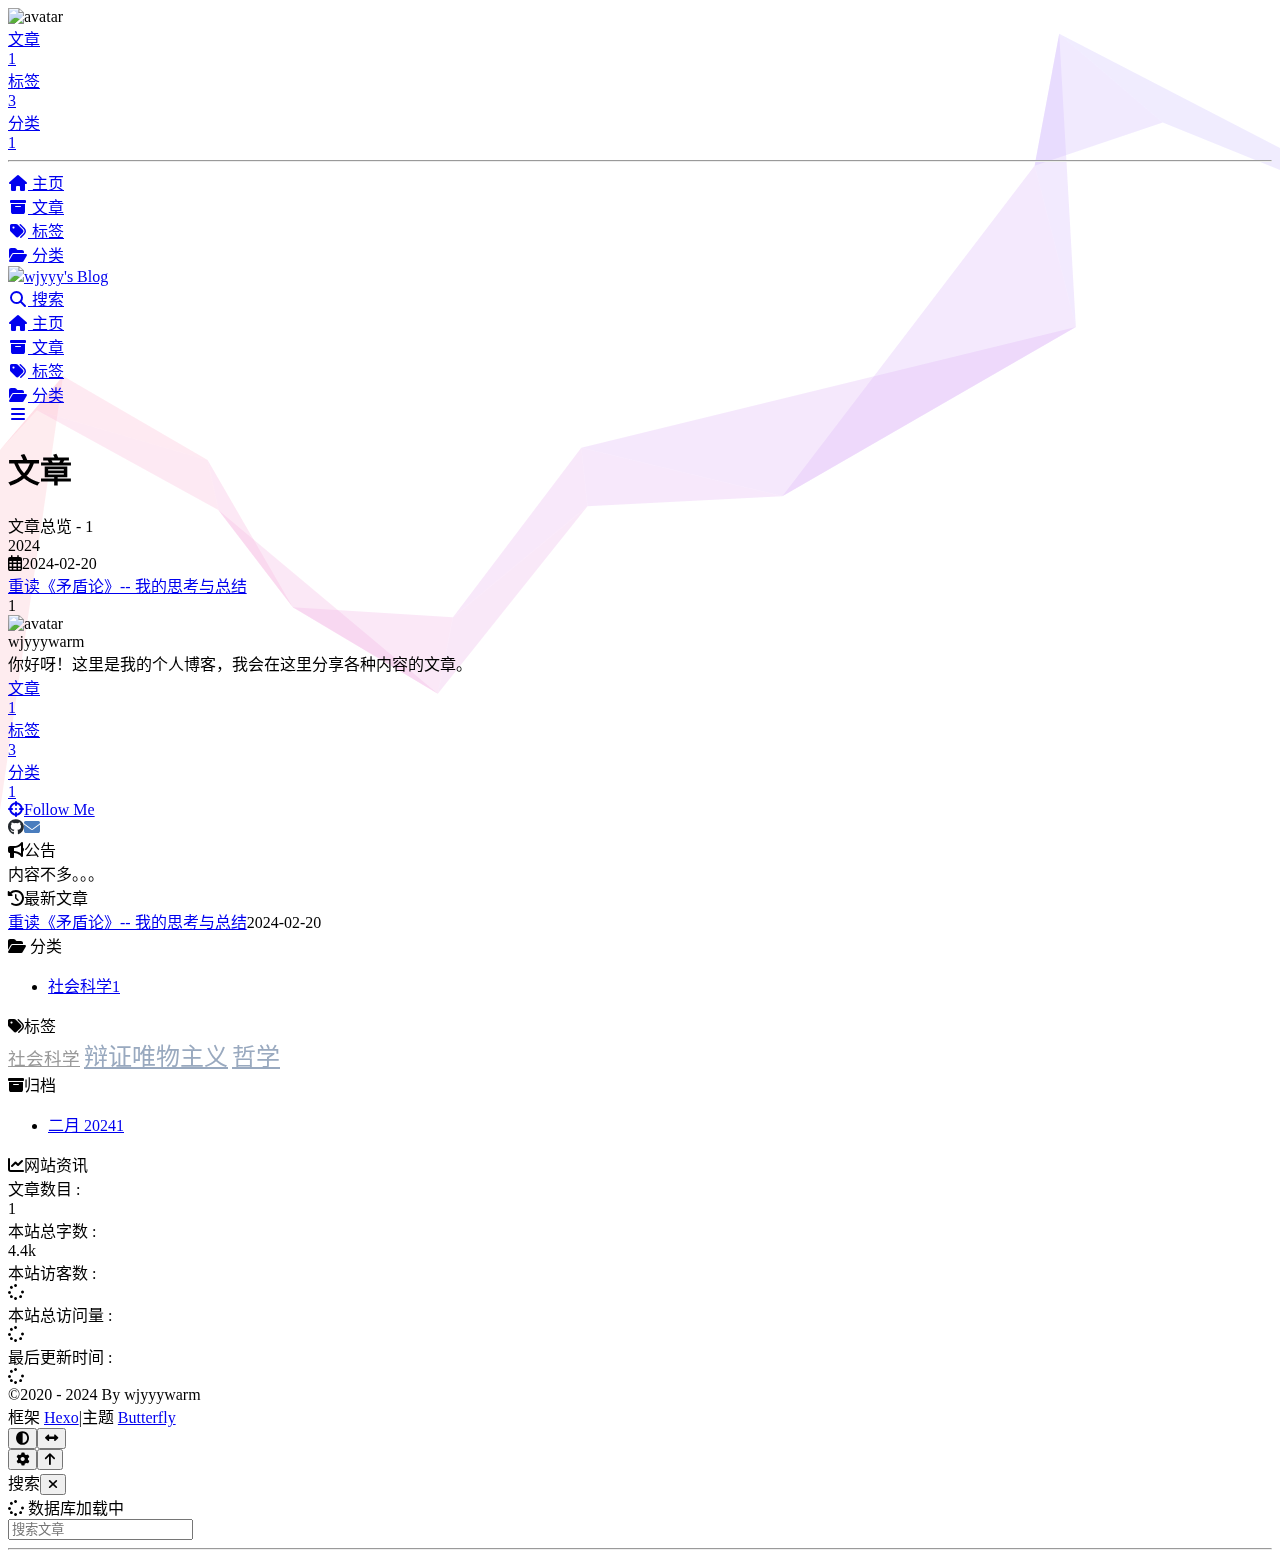
==== commit 0c8af201: "Site updated: 2024-02-23 18:16:11" ====
--- a/archives/index.html
+++ b/archives/index.html
@@ -53,7 +53,7 @@
   isHome: false,
   isHighlightShrink: false,
   isToc: false,
-  postUpdate: '2024-02-23 18:04:48'
+  postUpdate: '2024-02-23 18:16:08'
 }</script><script>(win=>{
       win.saveToLocal = {
         set: (key, value, ttl) => {
@@ -150,11 +150,11 @@
         }
       }
       detectApple()
-    })(window)</script><meta name="generator" content="Hexo 7.1.1"></head><body><div id="sidebar"><div id="menu-mask"></div><div id="sidebar-menus"><div class="avatar-img is-center"><img src="/Blog/img/head.jpg" onerror="onerror=null;src='/img/friend_404.gif'" alt="avatar"/></div><div class="sidebar-site-data site-data is-center"><a href="/Blog/archives/"><div class="headline">文章</div><div class="length-num">1</div></a><a href="/Blog/tags/"><div class="headline">标签</div><div class="length-num">3</div></a><a href="/Blog/categories/"><div class="headline">分类</div><div class="length-num">1</div></a></div><hr class="custom-hr"/><div class="menus_items"><div class="menus_item"><a class="site-page" href="/Blog/"><i class="fa-fw fas fa-home"></i><span> 主页</span></a></div><div class="menus_item"><a class="site-page" href="/Blog/archives/"><i class="fa-fw fas fa-archive"></i><span> 文章</span></a></div><div class="menus_item"><a class="site-page" href="/Blog/tags/"><i class="fa-fw fas fa-tags"></i><span> 标签</span></a></div><div class="menus_item"><a class="site-page" href="/Blog/categories/"><i class="fa-fw fas fa-folder-open"></i><span> 分类</span></a></div><div class="menus_item"><a class="site-page group" href="javascript:void(0);"><i class="fa-fw fas fa-list"></i><span> 清单</span><i class="fas fa-chevron-down"></i></a><ul class="menus_item_child"><li><a class="site-page child" href="/Blog/music/"><i class="fa-fw fas fa-music"></i><span> 音乐</span></a></li><li><a class="site-page child" href="/Blog/movies/"><i class="fa-fw fas fa-video"></i><span> 电影</span></a></li></ul></div><div class="menus_item"><a class="site-page" href="/Blog/link/"><i class="fa-fw fas fa-link"></i><span> 友链</span></a></div><div class="menus_item"><a class="site-page" href="/Blog/about/"><i class="fa-fw fas fa-heart"></i><span> 关于</span></a></div></div></div></div><div class="page" id="body-wrap"><header class="not-home-page fixed" id="page-header"><nav id="nav"><span id="blog-info"><a href="/Blog/" title="wjyyy's Blog"><img class="site-icon" src="/Blog/img/wjy.png"/><span class="site-name">wjyyy's Blog</span></a></span><div id="menus"><div id="search-button"><a class="site-page social-icon search" href="javascript:void(0);"><i class="fas fa-search fa-fw"></i><span> 搜索</span></a></div><div class="menus_items"><div class="menus_item"><a class="site-page" href="/Blog/"><i class="fa-fw fas fa-home"></i><span> 主页</span></a></div><div class="menus_item"><a class="site-page" href="/Blog/archives/"><i class="fa-fw fas fa-archive"></i><span> 文章</span></a></div><div class="menus_item"><a class="site-page" href="/Blog/tags/"><i class="fa-fw fas fa-tags"></i><span> 标签</span></a></div><div class="menus_item"><a class="site-page" href="/Blog/categories/"><i class="fa-fw fas fa-folder-open"></i><span> 分类</span></a></div><div class="menus_item"><a class="site-page group" href="javascript:void(0);"><i class="fa-fw fas fa-list"></i><span> 清单</span><i class="fas fa-chevron-down"></i></a><ul class="menus_item_child"><li><a class="site-page child" href="/Blog/music/"><i class="fa-fw fas fa-music"></i><span> 音乐</span></a></li><li><a class="site-page child" href="/Blog/movies/"><i class="fa-fw fas fa-video"></i><span> 电影</span></a></li></ul></div><div class="menus_item"><a class="site-page" href="/Blog/link/"><i class="fa-fw fas fa-link"></i><span> 友链</span></a></div><div class="menus_item"><a class="site-page" href="/Blog/about/"><i class="fa-fw fas fa-heart"></i><span> 关于</span></a></div></div><div id="toggle-menu"><a class="site-page" href="javascript:void(0);"><i class="fas fa-bars fa-fw"></i></a></div></div></nav><div id="page-site-info"><h1 id="site-title">文章</h1></div></header><main class="layout" id="content-inner"><div id="archive"><div class="article-sort-title">文章总览 - 1</div><div class="article-sort"><div class="article-sort-item year">2024</div><div class="article-sort-item no-article-cover"><div class="article-sort-item-info"><div class="article-sort-item-time"><i class="far fa-calendar-alt"></i><time class="post-meta-date-created" datetime="2024-02-20T10:05:13.000Z" title="发表于 2024-02-20 18:05:13">2024-02-20</time></div><a class="article-sort-item-title" href="/Blog/2024/02/20/20240220/" title="重读《矛盾论》-- 我的思考与总结">重读《矛盾论》-- 我的思考与总结</a></div></div></div><nav id="pagination"><div class="pagination"><span class="page-number current">1</span></div></nav></div><div class="aside-content" id="aside-content"><div class="card-widget card-info"><div class="is-center"><div class="avatar-img"><img src="/Blog/img/head.jpg" onerror="this.onerror=null;this.src='/Blog/img/friend_404.gif'" alt="avatar"/></div><div class="author-info__name">wjyyywarm</div><div class="author-info__description">你好呀！这里是我的个人博客，我会在这里分享各种内容的文章。</div></div><div class="card-info-data site-data is-center"><a href="/Blog/archives/"><div class="headline">文章</div><div class="length-num">1</div></a><a href="/Blog/tags/"><div class="headline">标签</div><div class="length-num">3</div></a><a href="/Blog/categories/"><div class="headline">分类</div><div class="length-num">1</div></a></div><a id="card-info-btn" target="_blank" rel="noopener" href="https://blog.csdn.net/wjyyywarm"><i class="fa fa-crosshairs"></i><span>Follow Me</span></a><div class="card-info-social-icons is-center"><a class="social-icon" href="https://github.com/dashboard" target="_blank" title="Github"><i class="fab fa-github" style="color: #24292e;"></i></a><a class="social-icon" href="mailto:3489269508@qq.com" target="_blank" title="Email"><i class="fas fa-envelope" style="color: #4a7dbe;"></i></a></div></div><div class="card-widget card-announcement"><div class="item-headline"><i class="fas fa-bullhorn fa-shake"></i><span>公告</span></div><div class="announcement_content">内容不多。。。</div></div><div class="sticky_layout"><div class="card-widget card-recent-post"><div class="item-headline"><i class="fas fa-history"></i><span>最新文章</span></div><div class="aside-list"><div class="aside-list-item no-cover"><div class="content"><a class="title" href="/Blog/2024/02/20/20240220/" title="重读《矛盾论》-- 我的思考与总结">重读《矛盾论》-- 我的思考与总结</a><time datetime="2024-02-20T10:05:13.000Z" title="发表于 2024-02-20 18:05:13">2024-02-20</time></div></div></div></div><div class="card-widget card-categories"><div class="item-headline">
+    })(window)</script><meta name="generator" content="Hexo 7.1.1"></head><body><div id="sidebar"><div id="menu-mask"></div><div id="sidebar-menus"><div class="avatar-img is-center"><img src="/Blog/img/head.jpg" onerror="onerror=null;src='/img/friend_404.gif'" alt="avatar"/></div><div class="sidebar-site-data site-data is-center"><a href="/Blog/archives/"><div class="headline">文章</div><div class="length-num">1</div></a><a href="/Blog/tags/"><div class="headline">标签</div><div class="length-num">3</div></a><a href="/Blog/categories/"><div class="headline">分类</div><div class="length-num">1</div></a></div><hr class="custom-hr"/><div class="menus_items"><div class="menus_item"><a class="site-page" href="/Blog/"><i class="fa-fw fas fa-home"></i><span> 主页</span></a></div><div class="menus_item"><a class="site-page" href="/Blog/archives/"><i class="fa-fw fas fa-archive"></i><span> 文章</span></a></div><div class="menus_item"><a class="site-page" href="/Blog/tags/"><i class="fa-fw fas fa-tags"></i><span> 标签</span></a></div><div class="menus_item"><a class="site-page" href="/Blog/categories/"><i class="fa-fw fas fa-folder-open"></i><span> 分类</span></a></div></div></div></div><div class="page" id="body-wrap"><header class="not-home-page fixed" id="page-header"><nav id="nav"><span id="blog-info"><a href="/Blog/" title="wjyyy's Blog"><img class="site-icon" src="/Blog/img/wjy.png"/><span class="site-name">wjyyy's Blog</span></a></span><div id="menus"><div id="search-button"><a class="site-page social-icon search" href="javascript:void(0);"><i class="fas fa-search fa-fw"></i><span> 搜索</span></a></div><div class="menus_items"><div class="menus_item"><a class="site-page" href="/Blog/"><i class="fa-fw fas fa-home"></i><span> 主页</span></a></div><div class="menus_item"><a class="site-page" href="/Blog/archives/"><i class="fa-fw fas fa-archive"></i><span> 文章</span></a></div><div class="menus_item"><a class="site-page" href="/Blog/tags/"><i class="fa-fw fas fa-tags"></i><span> 标签</span></a></div><div class="menus_item"><a class="site-page" href="/Blog/categories/"><i class="fa-fw fas fa-folder-open"></i><span> 分类</span></a></div></div><div id="toggle-menu"><a class="site-page" href="javascript:void(0);"><i class="fas fa-bars fa-fw"></i></a></div></div></nav><div id="page-site-info"><h1 id="site-title">文章</h1></div></header><main class="layout" id="content-inner"><div id="archive"><div class="article-sort-title">文章总览 - 1</div><div class="article-sort"><div class="article-sort-item year">2024</div><div class="article-sort-item no-article-cover"><div class="article-sort-item-info"><div class="article-sort-item-time"><i class="far fa-calendar-alt"></i><time class="post-meta-date-created" datetime="2024-02-20T10:05:13.000Z" title="发表于 2024-02-20 18:05:13">2024-02-20</time></div><a class="article-sort-item-title" href="/Blog/2024/02/20/20240220/" title="重读《矛盾论》-- 我的思考与总结">重读《矛盾论》-- 我的思考与总结</a></div></div></div><nav id="pagination"><div class="pagination"><span class="page-number current">1</span></div></nav></div><div class="aside-content" id="aside-content"><div class="card-widget card-info"><div class="is-center"><div class="avatar-img"><img src="/Blog/img/head.jpg" onerror="this.onerror=null;this.src='/Blog/img/friend_404.gif'" alt="avatar"/></div><div class="author-info__name">wjyyywarm</div><div class="author-info__description">你好呀！这里是我的个人博客，我会在这里分享各种内容的文章。</div></div><div class="card-info-data site-data is-center"><a href="/Blog/archives/"><div class="headline">文章</div><div class="length-num">1</div></a><a href="/Blog/tags/"><div class="headline">标签</div><div class="length-num">3</div></a><a href="/Blog/categories/"><div class="headline">分类</div><div class="length-num">1</div></a></div><a id="card-info-btn" target="_blank" rel="noopener" href="https://blog.csdn.net/wjyyywarm"><i class="fa fa-crosshairs"></i><span>Follow Me</span></a><div class="card-info-social-icons is-center"><a class="social-icon" href="https://github.com/dashboard" target="_blank" title="Github"><i class="fab fa-github" style="color: #24292e;"></i></a><a class="social-icon" href="mailto:3489269508@qq.com" target="_blank" title="Email"><i class="fas fa-envelope" style="color: #4a7dbe;"></i></a></div></div><div class="card-widget card-announcement"><div class="item-headline"><i class="fas fa-bullhorn fa-shake"></i><span>公告</span></div><div class="announcement_content">内容不多。。。</div></div><div class="sticky_layout"><div class="card-widget card-recent-post"><div class="item-headline"><i class="fas fa-history"></i><span>最新文章</span></div><div class="aside-list"><div class="aside-list-item no-cover"><div class="content"><a class="title" href="/Blog/2024/02/20/20240220/" title="重读《矛盾论》-- 我的思考与总结">重读《矛盾论》-- 我的思考与总结</a><time datetime="2024-02-20T10:05:13.000Z" title="发表于 2024-02-20 18:05:13">2024-02-20</time></div></div></div></div><div class="card-widget card-categories"><div class="item-headline">
             <i class="fas fa-folder-open"></i>
             <span>分类</span>
             
             </div>
             <ul class="card-category-list" id="aside-cat-list">
             <li class="card-category-list-item "><a class="card-category-list-link" href="/Blog/categories/%E7%A4%BE%E4%BC%9A%E7%A7%91%E5%AD%A6/"><span class="card-category-list-name">社会科学</span><span class="card-category-list-count">1</span></a></li>
-            </ul></div><div class="card-widget card-tags"><div class="item-headline"><i class="fas fa-tags"></i><span>标签</span></div><div class="card-tag-cloud"><a href="/Blog/tags/%E5%93%B2%E5%AD%A6/" style="font-size: 1.5em; color: #99a9bf">哲学</a> <a href="/Blog/tags/%E7%A4%BE%E4%BC%9A%E7%A7%91%E5%AD%A6/" style="font-size: 1.1em; color: #999">社会科学</a> <a href="/Blog/tags/%E8%BE%A9%E8%AF%81%E5%94%AF%E7%89%A9%E4%B8%BB%E4%B9%89/" style="font-size: 1.5em; color: #99a9bf">辩证唯物主义</a></div></div><div class="card-widget card-archives"><div class="item-headline"><i class="fas fa-archive"></i><span>归档</span></div><ul class="card-archive-list"><li class="card-archive-list-item"><a class="card-archive-list-link" href="/Blog/archives/2024/02/"><span class="card-archive-list-date">二月 2024</span><span class="card-archive-list-count">1</span></a></li></ul></div><div class="card-widget card-webinfo"><div class="item-headline"><i class="fas fa-chart-line"></i><span>网站资讯</span></div><div class="webinfo"><div class="webinfo-item"><div class="item-name">文章数目 :</div><div class="item-count">1</div></div><div class="webinfo-item"><div class="item-name">本站总字数 :</div><div class="item-count">4.4k</div></div><div class="webinfo-item"><div class="item-name">本站访客数 :</div><div class="item-count" id="busuanzi_value_site_uv"><i class="fa-solid fa-spinner fa-spin"></i></div></div><div class="webinfo-item"><div class="item-name">本站总访问量 :</div><div class="item-count" id="busuanzi_value_site_pv"><i class="fa-solid fa-spinner fa-spin"></i></div></div><div class="webinfo-item"><div class="item-name">最后更新时间 :</div><div class="item-count" id="last-push-date" data-lastPushDate="2024-02-23T10:04:48.042Z"><i class="fa-solid fa-spinner fa-spin"></i></div></div></div></div></div></div></main><footer id="footer"><div id="footer-wrap"><div class="copyright">&copy;2020 - 2024 By wjyyywarm</div><div class="framework-info"><span>框架 </span><a target="_blank" rel="noopener" href="https://hexo.io">Hexo</a><span class="footer-separator">|</span><span>主题 </span><a target="_blank" rel="noopener" href="https://github.com/jerryc127/hexo-theme-butterfly">Butterfly</a></div></div></footer></div><div id="rightside"><div id="rightside-config-hide"><button id="darkmode" type="button" title="浅色和深色模式转换"><i class="fas fa-adjust"></i></button><button id="hide-aside-btn" type="button" title="单栏和双栏切换"><i class="fas fa-arrows-alt-h"></i></button></div><div id="rightside-config-show"><button id="rightside-config" type="button" title="设置"><i class="fas fa-cog fa-spin"></i></button><button id="go-up" type="button" title="回到顶部"><span class="scroll-percent"></span><i class="fas fa-arrow-up"></i></button></div></div><div><script src="/Blog/js/utils.js?v=4.12.0"></script><script src="/Blog/js/main.js?v=4.12.0"></script><script src="https://cdn.jsdelivr.net/npm/@fancyapps/ui@5.0.32/dist/fancybox/fancybox.umd.min.js"></script><div class="js-pjax"></div><script defer="defer" id="ribbon" src="https://cdn.jsdelivr.net/npm/butterfly-extsrc@1.1.3/dist/canvas-ribbon.min.js" size="180" alpha="0.3" zIndex="-2" mobile="true" data-click="true"></script><script async data-pjax src="//busuanzi.ibruce.info/busuanzi/2.3/busuanzi.pure.mini.js"></script><div id="local-search"><div class="search-dialog"><nav class="search-nav"><span class="search-dialog-title">搜索</span><span id="loading-status"></span><button class="search-close-button"><i class="fas fa-times"></i></button></nav><div class="is-center" id="loading-database"><i class="fas fa-spinner fa-pulse"></i><span>  数据库加载中</span></div><div class="search-wrap"><div id="local-search-input"><div class="local-search-box"><input class="local-search-box--input" placeholder="搜索文章" type="text"/></div></div><hr/><div id="local-search-results"></div><div id="local-search-stats-wrap"></div></div></div><div id="search-mask"></div><script src="/Blog/js/search/local-search.js?v=4.12.0"></script></div></div></body></html>+            </ul></div><div class="card-widget card-tags"><div class="item-headline"><i class="fas fa-tags"></i><span>标签</span></div><div class="card-tag-cloud"><a href="/Blog/tags/%E7%A4%BE%E4%BC%9A%E7%A7%91%E5%AD%A6/" style="font-size: 1.1em; color: #999">社会科学</a> <a href="/Blog/tags/%E8%BE%A9%E8%AF%81%E5%94%AF%E7%89%A9%E4%B8%BB%E4%B9%89/" style="font-size: 1.5em; color: #99a9bf">辩证唯物主义</a> <a href="/Blog/tags/%E5%93%B2%E5%AD%A6/" style="font-size: 1.5em; color: #99a9bf">哲学</a></div></div><div class="card-widget card-archives"><div class="item-headline"><i class="fas fa-archive"></i><span>归档</span></div><ul class="card-archive-list"><li class="card-archive-list-item"><a class="card-archive-list-link" href="/Blog/archives/2024/02/"><span class="card-archive-list-date">二月 2024</span><span class="card-archive-list-count">1</span></a></li></ul></div><div class="card-widget card-webinfo"><div class="item-headline"><i class="fas fa-chart-line"></i><span>网站资讯</span></div><div class="webinfo"><div class="webinfo-item"><div class="item-name">文章数目 :</div><div class="item-count">1</div></div><div class="webinfo-item"><div class="item-name">本站总字数 :</div><div class="item-count">4.4k</div></div><div class="webinfo-item"><div class="item-name">本站访客数 :</div><div class="item-count" id="busuanzi_value_site_uv"><i class="fa-solid fa-spinner fa-spin"></i></div></div><div class="webinfo-item"><div class="item-name">本站总访问量 :</div><div class="item-count" id="busuanzi_value_site_pv"><i class="fa-solid fa-spinner fa-spin"></i></div></div><div class="webinfo-item"><div class="item-name">最后更新时间 :</div><div class="item-count" id="last-push-date" data-lastPushDate="2024-02-23T10:16:08.548Z"><i class="fa-solid fa-spinner fa-spin"></i></div></div></div></div></div></div></main><footer id="footer"><div id="footer-wrap"><div class="copyright">&copy;2020 - 2024 By wjyyywarm</div><div class="framework-info"><span>框架 </span><a target="_blank" rel="noopener" href="https://hexo.io">Hexo</a><span class="footer-separator">|</span><span>主题 </span><a target="_blank" rel="noopener" href="https://github.com/jerryc127/hexo-theme-butterfly">Butterfly</a></div></div></footer></div><div id="rightside"><div id="rightside-config-hide"><button id="darkmode" type="button" title="浅色和深色模式转换"><i class="fas fa-adjust"></i></button><button id="hide-aside-btn" type="button" title="单栏和双栏切换"><i class="fas fa-arrows-alt-h"></i></button></div><div id="rightside-config-show"><button id="rightside-config" type="button" title="设置"><i class="fas fa-cog fa-spin"></i></button><button id="go-up" type="button" title="回到顶部"><span class="scroll-percent"></span><i class="fas fa-arrow-up"></i></button></div></div><div><script src="/Blog/js/utils.js?v=4.12.0"></script><script src="/Blog/js/main.js?v=4.12.0"></script><script src="https://cdn.jsdelivr.net/npm/@fancyapps/ui@5.0.32/dist/fancybox/fancybox.umd.min.js"></script><div class="js-pjax"></div><script defer="defer" id="ribbon" src="https://cdn.jsdelivr.net/npm/butterfly-extsrc@1.1.3/dist/canvas-ribbon.min.js" size="180" alpha="0.3" zIndex="-2" mobile="true" data-click="true"></script><script async data-pjax src="//busuanzi.ibruce.info/busuanzi/2.3/busuanzi.pure.mini.js"></script><div id="local-search"><div class="search-dialog"><nav class="search-nav"><span class="search-dialog-title">搜索</span><span id="loading-status"></span><button class="search-close-button"><i class="fas fa-times"></i></button></nav><div class="is-center" id="loading-database"><i class="fas fa-spinner fa-pulse"></i><span>  数据库加载中</span></div><div class="search-wrap"><div id="local-search-input"><div class="local-search-box"><input class="local-search-box--input" placeholder="搜索文章" type="text"/></div></div><hr/><div id="local-search-results"></div><div id="local-search-stats-wrap"></div></div></div><div id="search-mask"></div><script src="/Blog/js/search/local-search.js?v=4.12.0"></script></div></div></body></html>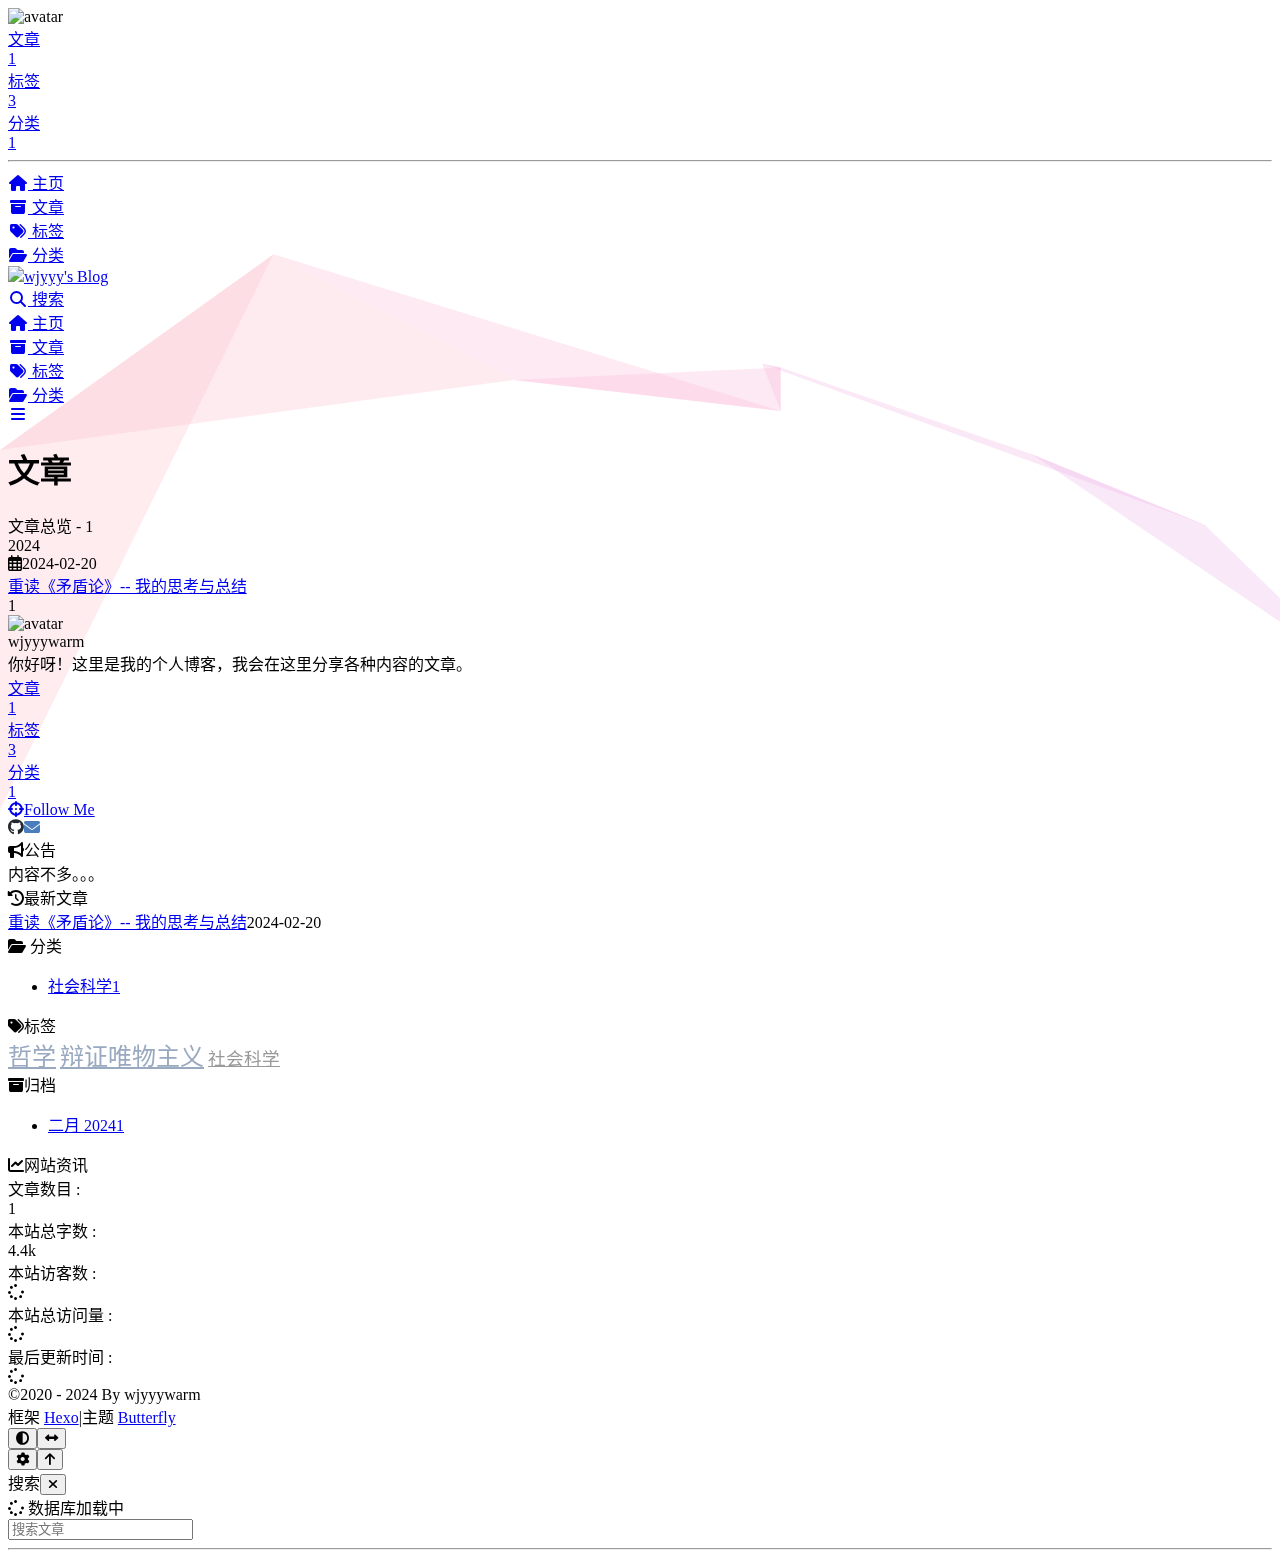
==== commit 47977fab: "Site updated: 2024-02-27 17:47:14" ====
--- a/archives/index.html
+++ b/archives/index.html
@@ -53,7 +53,7 @@
   isHome: false,
   isHighlightShrink: false,
   isToc: false,
-  postUpdate: '2024-02-23 18:16:08'
+  postUpdate: '2024-02-27 17:47:06'
 }</script><script>(win=>{
       win.saveToLocal = {
         set: (key, value, ttl) => {
@@ -150,11 +150,11 @@
         }
       }
       detectApple()
-    })(window)</script><meta name="generator" content="Hexo 7.1.1"></head><body><div id="sidebar"><div id="menu-mask"></div><div id="sidebar-menus"><div class="avatar-img is-center"><img src="/Blog/img/head.jpg" onerror="onerror=null;src='/img/friend_404.gif'" alt="avatar"/></div><div class="sidebar-site-data site-data is-center"><a href="/Blog/archives/"><div class="headline">文章</div><div class="length-num">1</div></a><a href="/Blog/tags/"><div class="headline">标签</div><div class="length-num">3</div></a><a href="/Blog/categories/"><div class="headline">分类</div><div class="length-num">1</div></a></div><hr class="custom-hr"/><div class="menus_items"><div class="menus_item"><a class="site-page" href="/Blog/"><i class="fa-fw fas fa-home"></i><span> 主页</span></a></div><div class="menus_item"><a class="site-page" href="/Blog/archives/"><i class="fa-fw fas fa-archive"></i><span> 文章</span></a></div><div class="menus_item"><a class="site-page" href="/Blog/tags/"><i class="fa-fw fas fa-tags"></i><span> 标签</span></a></div><div class="menus_item"><a class="site-page" href="/Blog/categories/"><i class="fa-fw fas fa-folder-open"></i><span> 分类</span></a></div></div></div></div><div class="page" id="body-wrap"><header class="not-home-page fixed" id="page-header"><nav id="nav"><span id="blog-info"><a href="/Blog/" title="wjyyy's Blog"><img class="site-icon" src="/Blog/img/wjy.png"/><span class="site-name">wjyyy's Blog</span></a></span><div id="menus"><div id="search-button"><a class="site-page social-icon search" href="javascript:void(0);"><i class="fas fa-search fa-fw"></i><span> 搜索</span></a></div><div class="menus_items"><div class="menus_item"><a class="site-page" href="/Blog/"><i class="fa-fw fas fa-home"></i><span> 主页</span></a></div><div class="menus_item"><a class="site-page" href="/Blog/archives/"><i class="fa-fw fas fa-archive"></i><span> 文章</span></a></div><div class="menus_item"><a class="site-page" href="/Blog/tags/"><i class="fa-fw fas fa-tags"></i><span> 标签</span></a></div><div class="menus_item"><a class="site-page" href="/Blog/categories/"><i class="fa-fw fas fa-folder-open"></i><span> 分类</span></a></div></div><div id="toggle-menu"><a class="site-page" href="javascript:void(0);"><i class="fas fa-bars fa-fw"></i></a></div></div></nav><div id="page-site-info"><h1 id="site-title">文章</h1></div></header><main class="layout" id="content-inner"><div id="archive"><div class="article-sort-title">文章总览 - 1</div><div class="article-sort"><div class="article-sort-item year">2024</div><div class="article-sort-item no-article-cover"><div class="article-sort-item-info"><div class="article-sort-item-time"><i class="far fa-calendar-alt"></i><time class="post-meta-date-created" datetime="2024-02-20T10:05:13.000Z" title="发表于 2024-02-20 18:05:13">2024-02-20</time></div><a class="article-sort-item-title" href="/Blog/2024/02/20/20240220/" title="重读《矛盾论》-- 我的思考与总结">重读《矛盾论》-- 我的思考与总结</a></div></div></div><nav id="pagination"><div class="pagination"><span class="page-number current">1</span></div></nav></div><div class="aside-content" id="aside-content"><div class="card-widget card-info"><div class="is-center"><div class="avatar-img"><img src="/Blog/img/head.jpg" onerror="this.onerror=null;this.src='/Blog/img/friend_404.gif'" alt="avatar"/></div><div class="author-info__name">wjyyywarm</div><div class="author-info__description">你好呀！这里是我的个人博客，我会在这里分享各种内容的文章。</div></div><div class="card-info-data site-data is-center"><a href="/Blog/archives/"><div class="headline">文章</div><div class="length-num">1</div></a><a href="/Blog/tags/"><div class="headline">标签</div><div class="length-num">3</div></a><a href="/Blog/categories/"><div class="headline">分类</div><div class="length-num">1</div></a></div><a id="card-info-btn" target="_blank" rel="noopener" href="https://blog.csdn.net/wjyyywarm"><i class="fa fa-crosshairs"></i><span>Follow Me</span></a><div class="card-info-social-icons is-center"><a class="social-icon" href="https://github.com/dashboard" target="_blank" title="Github"><i class="fab fa-github" style="color: #24292e;"></i></a><a class="social-icon" href="mailto:3489269508@qq.com" target="_blank" title="Email"><i class="fas fa-envelope" style="color: #4a7dbe;"></i></a></div></div><div class="card-widget card-announcement"><div class="item-headline"><i class="fas fa-bullhorn fa-shake"></i><span>公告</span></div><div class="announcement_content">内容不多。。。</div></div><div class="sticky_layout"><div class="card-widget card-recent-post"><div class="item-headline"><i class="fas fa-history"></i><span>最新文章</span></div><div class="aside-list"><div class="aside-list-item no-cover"><div class="content"><a class="title" href="/Blog/2024/02/20/20240220/" title="重读《矛盾论》-- 我的思考与总结">重读《矛盾论》-- 我的思考与总结</a><time datetime="2024-02-20T10:05:13.000Z" title="发表于 2024-02-20 18:05:13">2024-02-20</time></div></div></div></div><div class="card-widget card-categories"><div class="item-headline">
+    })(window)</script><link rel="stylesheet" href="/css/mouse.css"><meta name="generator" content="Hexo 7.1.1"></head><body><div id="sidebar"><div id="menu-mask"></div><div id="sidebar-menus"><div class="avatar-img is-center"><img src="/Blog/img/head.jpg" onerror="onerror=null;src='/img/friend_404.gif'" alt="avatar"/></div><div class="sidebar-site-data site-data is-center"><a href="/Blog/archives/"><div class="headline">文章</div><div class="length-num">1</div></a><a href="/Blog/tags/"><div class="headline">标签</div><div class="length-num">3</div></a><a href="/Blog/categories/"><div class="headline">分类</div><div class="length-num">1</div></a></div><hr class="custom-hr"/><div class="menus_items"><div class="menus_item"><a class="site-page" href="/Blog/"><i class="fa-fw fas fa-home"></i><span> 主页</span></a></div><div class="menus_item"><a class="site-page" href="/Blog/archives/"><i class="fa-fw fas fa-archive"></i><span> 文章</span></a></div><div class="menus_item"><a class="site-page" href="/Blog/tags/"><i class="fa-fw fas fa-tags"></i><span> 标签</span></a></div><div class="menus_item"><a class="site-page" href="/Blog/categories/"><i class="fa-fw fas fa-folder-open"></i><span> 分类</span></a></div></div></div></div><div class="page" id="body-wrap"><header class="not-home-page fixed" id="page-header"><nav id="nav"><span id="blog-info"><a href="/Blog/" title="wjyyy's Blog"><img class="site-icon" src="/Blog/img/wjy.png"/><span class="site-name">wjyyy's Blog</span></a></span><div id="menus"><div id="search-button"><a class="site-page social-icon search" href="javascript:void(0);"><i class="fas fa-search fa-fw"></i><span> 搜索</span></a></div><div class="menus_items"><div class="menus_item"><a class="site-page" href="/Blog/"><i class="fa-fw fas fa-home"></i><span> 主页</span></a></div><div class="menus_item"><a class="site-page" href="/Blog/archives/"><i class="fa-fw fas fa-archive"></i><span> 文章</span></a></div><div class="menus_item"><a class="site-page" href="/Blog/tags/"><i class="fa-fw fas fa-tags"></i><span> 标签</span></a></div><div class="menus_item"><a class="site-page" href="/Blog/categories/"><i class="fa-fw fas fa-folder-open"></i><span> 分类</span></a></div></div><div id="toggle-menu"><a class="site-page" href="javascript:void(0);"><i class="fas fa-bars fa-fw"></i></a></div></div></nav><div id="page-site-info"><h1 id="site-title">文章</h1></div></header><main class="layout" id="content-inner"><div id="archive"><div class="article-sort-title">文章总览 - 1</div><div class="article-sort"><div class="article-sort-item year">2024</div><div class="article-sort-item no-article-cover"><div class="article-sort-item-info"><div class="article-sort-item-time"><i class="far fa-calendar-alt"></i><time class="post-meta-date-created" datetime="2024-02-20T10:05:13.000Z" title="发表于 2024-02-20 18:05:13">2024-02-20</time></div><a class="article-sort-item-title" href="/Blog/2024/02/20/20240220/" title="重读《矛盾论》-- 我的思考与总结">重读《矛盾论》-- 我的思考与总结</a></div></div></div><nav id="pagination"><div class="pagination"><span class="page-number current">1</span></div></nav></div><div class="aside-content" id="aside-content"><div class="card-widget card-info"><div class="is-center"><div class="avatar-img"><img src="/Blog/img/head.jpg" onerror="this.onerror=null;this.src='/Blog/img/friend_404.gif'" alt="avatar"/></div><div class="author-info__name">wjyyywarm</div><div class="author-info__description">你好呀！这里是我的个人博客，我会在这里分享各种内容的文章。</div></div><div class="card-info-data site-data is-center"><a href="/Blog/archives/"><div class="headline">文章</div><div class="length-num">1</div></a><a href="/Blog/tags/"><div class="headline">标签</div><div class="length-num">3</div></a><a href="/Blog/categories/"><div class="headline">分类</div><div class="length-num">1</div></a></div><a id="card-info-btn" target="_blank" rel="noopener" href="https://blog.csdn.net/wjyyywarm"><i class="fa fa-crosshairs"></i><span>Follow Me</span></a><div class="card-info-social-icons is-center"><a class="social-icon" href="https://github.com/dashboard" target="_blank" title="Github"><i class="fab fa-github" style="color: #24292e;"></i></a><a class="social-icon" href="mailto:3489269508@qq.com" target="_blank" title="Email"><i class="fas fa-envelope" style="color: #4a7dbe;"></i></a></div></div><div class="card-widget card-announcement"><div class="item-headline"><i class="fas fa-bullhorn fa-shake"></i><span>公告</span></div><div class="announcement_content">内容不多。。。</div></div><div class="sticky_layout"><div class="card-widget card-recent-post"><div class="item-headline"><i class="fas fa-history"></i><span>最新文章</span></div><div class="aside-list"><div class="aside-list-item no-cover"><div class="content"><a class="title" href="/Blog/2024/02/20/20240220/" title="重读《矛盾论》-- 我的思考与总结">重读《矛盾论》-- 我的思考与总结</a><time datetime="2024-02-20T10:05:13.000Z" title="发表于 2024-02-20 18:05:13">2024-02-20</time></div></div></div></div><div class="card-widget card-categories"><div class="item-headline">
             <i class="fas fa-folder-open"></i>
             <span>分类</span>
             
             </div>
             <ul class="card-category-list" id="aside-cat-list">
             <li class="card-category-list-item "><a class="card-category-list-link" href="/Blog/categories/%E7%A4%BE%E4%BC%9A%E7%A7%91%E5%AD%A6/"><span class="card-category-list-name">社会科学</span><span class="card-category-list-count">1</span></a></li>
-            </ul></div><div class="card-widget card-tags"><div class="item-headline"><i class="fas fa-tags"></i><span>标签</span></div><div class="card-tag-cloud"><a href="/Blog/tags/%E7%A4%BE%E4%BC%9A%E7%A7%91%E5%AD%A6/" style="font-size: 1.1em; color: #999">社会科学</a> <a href="/Blog/tags/%E8%BE%A9%E8%AF%81%E5%94%AF%E7%89%A9%E4%B8%BB%E4%B9%89/" style="font-size: 1.5em; color: #99a9bf">辩证唯物主义</a> <a href="/Blog/tags/%E5%93%B2%E5%AD%A6/" style="font-size: 1.5em; color: #99a9bf">哲学</a></div></div><div class="card-widget card-archives"><div class="item-headline"><i class="fas fa-archive"></i><span>归档</span></div><ul class="card-archive-list"><li class="card-archive-list-item"><a class="card-archive-list-link" href="/Blog/archives/2024/02/"><span class="card-archive-list-date">二月 2024</span><span class="card-archive-list-count">1</span></a></li></ul></div><div class="card-widget card-webinfo"><div class="item-headline"><i class="fas fa-chart-line"></i><span>网站资讯</span></div><div class="webinfo"><div class="webinfo-item"><div class="item-name">文章数目 :</div><div class="item-count">1</div></div><div class="webinfo-item"><div class="item-name">本站总字数 :</div><div class="item-count">4.4k</div></div><div class="webinfo-item"><div class="item-name">本站访客数 :</div><div class="item-count" id="busuanzi_value_site_uv"><i class="fa-solid fa-spinner fa-spin"></i></div></div><div class="webinfo-item"><div class="item-name">本站总访问量 :</div><div class="item-count" id="busuanzi_value_site_pv"><i class="fa-solid fa-spinner fa-spin"></i></div></div><div class="webinfo-item"><div class="item-name">最后更新时间 :</div><div class="item-count" id="last-push-date" data-lastPushDate="2024-02-23T10:16:08.548Z"><i class="fa-solid fa-spinner fa-spin"></i></div></div></div></div></div></div></main><footer id="footer"><div id="footer-wrap"><div class="copyright">&copy;2020 - 2024 By wjyyywarm</div><div class="framework-info"><span>框架 </span><a target="_blank" rel="noopener" href="https://hexo.io">Hexo</a><span class="footer-separator">|</span><span>主题 </span><a target="_blank" rel="noopener" href="https://github.com/jerryc127/hexo-theme-butterfly">Butterfly</a></div></div></footer></div><div id="rightside"><div id="rightside-config-hide"><button id="darkmode" type="button" title="浅色和深色模式转换"><i class="fas fa-adjust"></i></button><button id="hide-aside-btn" type="button" title="单栏和双栏切换"><i class="fas fa-arrows-alt-h"></i></button></div><div id="rightside-config-show"><button id="rightside-config" type="button" title="设置"><i class="fas fa-cog fa-spin"></i></button><button id="go-up" type="button" title="回到顶部"><span class="scroll-percent"></span><i class="fas fa-arrow-up"></i></button></div></div><div><script src="/Blog/js/utils.js?v=4.12.0"></script><script src="/Blog/js/main.js?v=4.12.0"></script><script src="https://cdn.jsdelivr.net/npm/@fancyapps/ui@5.0.32/dist/fancybox/fancybox.umd.min.js"></script><div class="js-pjax"></div><script defer="defer" id="ribbon" src="https://cdn.jsdelivr.net/npm/butterfly-extsrc@1.1.3/dist/canvas-ribbon.min.js" size="180" alpha="0.3" zIndex="-2" mobile="true" data-click="true"></script><script async data-pjax src="//busuanzi.ibruce.info/busuanzi/2.3/busuanzi.pure.mini.js"></script><div id="local-search"><div class="search-dialog"><nav class="search-nav"><span class="search-dialog-title">搜索</span><span id="loading-status"></span><button class="search-close-button"><i class="fas fa-times"></i></button></nav><div class="is-center" id="loading-database"><i class="fas fa-spinner fa-pulse"></i><span>  数据库加载中</span></div><div class="search-wrap"><div id="local-search-input"><div class="local-search-box"><input class="local-search-box--input" placeholder="搜索文章" type="text"/></div></div><hr/><div id="local-search-results"></div><div id="local-search-stats-wrap"></div></div></div><div id="search-mask"></div><script src="/Blog/js/search/local-search.js?v=4.12.0"></script></div></div></body></html>+            </ul></div><div class="card-widget card-tags"><div class="item-headline"><i class="fas fa-tags"></i><span>标签</span></div><div class="card-tag-cloud"><a href="/Blog/tags/%E5%93%B2%E5%AD%A6/" style="font-size: 1.5em; color: #99a9bf">哲学</a> <a href="/Blog/tags/%E8%BE%A9%E8%AF%81%E5%94%AF%E7%89%A9%E4%B8%BB%E4%B9%89/" style="font-size: 1.5em; color: #99a9bf">辩证唯物主义</a> <a href="/Blog/tags/%E7%A4%BE%E4%BC%9A%E7%A7%91%E5%AD%A6/" style="font-size: 1.1em; color: #999">社会科学</a></div></div><div class="card-widget card-archives"><div class="item-headline"><i class="fas fa-archive"></i><span>归档</span></div><ul class="card-archive-list"><li class="card-archive-list-item"><a class="card-archive-list-link" href="/Blog/archives/2024/02/"><span class="card-archive-list-date">二月 2024</span><span class="card-archive-list-count">1</span></a></li></ul></div><div class="card-widget card-webinfo"><div class="item-headline"><i class="fas fa-chart-line"></i><span>网站资讯</span></div><div class="webinfo"><div class="webinfo-item"><div class="item-name">文章数目 :</div><div class="item-count">1</div></div><div class="webinfo-item"><div class="item-name">本站总字数 :</div><div class="item-count">4.4k</div></div><div class="webinfo-item"><div class="item-name">本站访客数 :</div><div class="item-count" id="busuanzi_value_site_uv"><i class="fa-solid fa-spinner fa-spin"></i></div></div><div class="webinfo-item"><div class="item-name">本站总访问量 :</div><div class="item-count" id="busuanzi_value_site_pv"><i class="fa-solid fa-spinner fa-spin"></i></div></div><div class="webinfo-item"><div class="item-name">最后更新时间 :</div><div class="item-count" id="last-push-date" data-lastPushDate="2024-02-27T09:47:06.364Z"><i class="fa-solid fa-spinner fa-spin"></i></div></div></div></div></div></div></main><footer id="footer"><div id="footer-wrap"><div class="copyright">&copy;2020 - 2024 By wjyyywarm</div><div class="framework-info"><span>框架 </span><a target="_blank" rel="noopener" href="https://hexo.io">Hexo</a><span class="footer-separator">|</span><span>主题 </span><a target="_blank" rel="noopener" href="https://github.com/jerryc127/hexo-theme-butterfly">Butterfly</a></div></div></footer></div><div id="rightside"><div id="rightside-config-hide"><button id="darkmode" type="button" title="浅色和深色模式转换"><i class="fas fa-adjust"></i></button><button id="hide-aside-btn" type="button" title="单栏和双栏切换"><i class="fas fa-arrows-alt-h"></i></button></div><div id="rightside-config-show"><button id="rightside-config" type="button" title="设置"><i class="fas fa-cog fa-spin"></i></button><button id="go-up" type="button" title="回到顶部"><span class="scroll-percent"></span><i class="fas fa-arrow-up"></i></button></div></div><div><script src="/Blog/js/utils.js?v=4.12.0"></script><script src="/Blog/js/main.js?v=4.12.0"></script><script src="https://cdn.jsdelivr.net/npm/@fancyapps/ui@5.0.32/dist/fancybox/fancybox.umd.min.js"></script><div class="js-pjax"></div><script defer="defer" id="ribbon" src="https://cdn.jsdelivr.net/npm/butterfly-extsrc@1.1.3/dist/canvas-ribbon.min.js" size="180" alpha="0.3" zIndex="-2" mobile="true" data-click="true"></script><script async data-pjax src="//busuanzi.ibruce.info/busuanzi/2.3/busuanzi.pure.mini.js"></script><div id="local-search"><div class="search-dialog"><nav class="search-nav"><span class="search-dialog-title">搜索</span><span id="loading-status"></span><button class="search-close-button"><i class="fas fa-times"></i></button></nav><div class="is-center" id="loading-database"><i class="fas fa-spinner fa-pulse"></i><span>  数据库加载中</span></div><div class="search-wrap"><div id="local-search-input"><div class="local-search-box"><input class="local-search-box--input" placeholder="搜索文章" type="text"/></div></div><hr/><div id="local-search-results"></div><div id="local-search-stats-wrap"></div></div></div><div id="search-mask"></div><script src="/Blog/js/search/local-search.js?v=4.12.0"></script></div></div></body></html>--- a/css/mouse.css
+++ b/css/mouse.css
@@ -0,0 +1,9 @@
+body {
+    cursor:url(https://cdn.jsdelivr.net/gh/sviptzk/HexoStaticFile@latest/Hexo/img/default.cur),
+          default;
+  }
+  a,
+  img {
+    cursor:url(https://cdn.jsdelivr.net/gh/sviptzk/HexoStaticFile@latest/Hexo/img/pointer.cur),
+          default;
+  }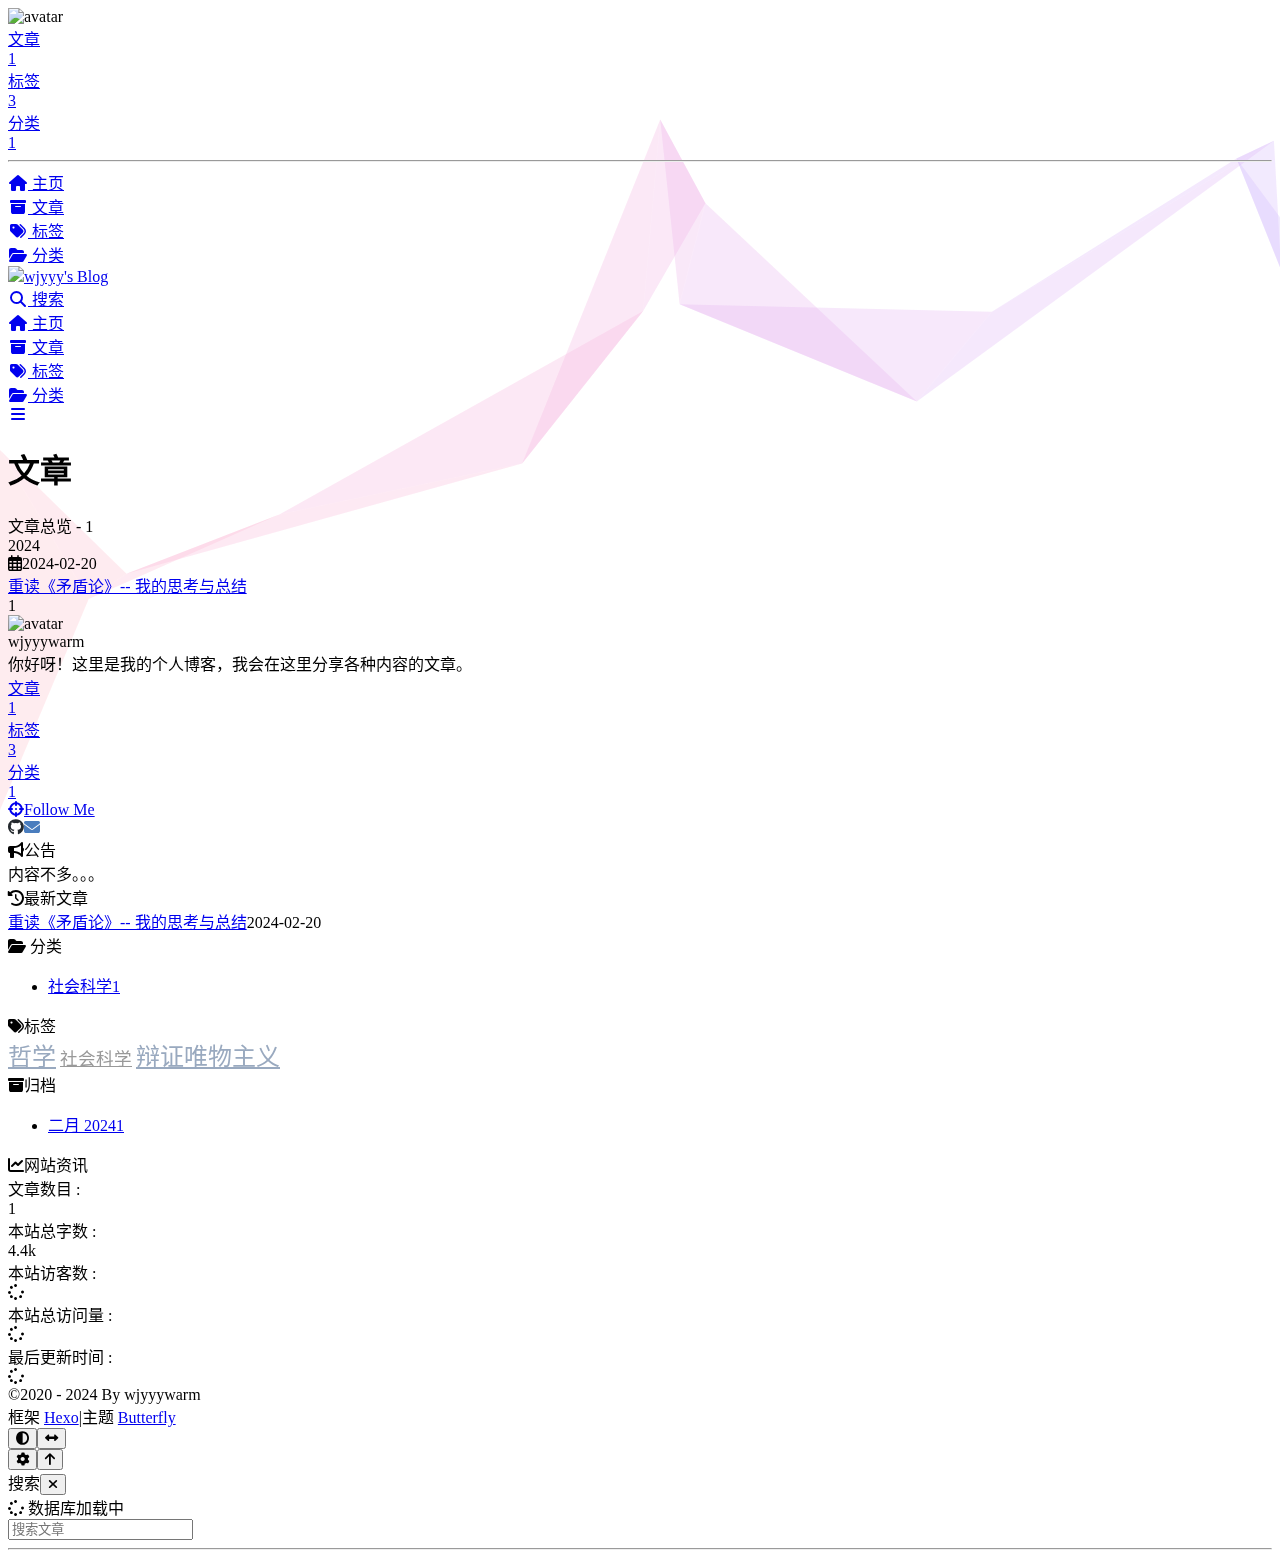
==== commit eeb7e944: "Site updated: 2024-02-27 17:49:37" ====
--- a/archives/index.html
+++ b/archives/index.html
@@ -53,7 +53,7 @@
   isHome: false,
   isHighlightShrink: false,
   isToc: false,
-  postUpdate: '2024-02-27 17:47:06'
+  postUpdate: '2024-02-27 17:49:34'
 }</script><script>(win=>{
       win.saveToLocal = {
         set: (key, value, ttl) => {
@@ -157,4 +157,4 @@
             </div>
             <ul class="card-category-list" id="aside-cat-list">
             <li class="card-category-list-item "><a class="card-category-list-link" href="/Blog/categories/%E7%A4%BE%E4%BC%9A%E7%A7%91%E5%AD%A6/"><span class="card-category-list-name">社会科学</span><span class="card-category-list-count">1</span></a></li>
-            </ul></div><div class="card-widget card-tags"><div class="item-headline"><i class="fas fa-tags"></i><span>标签</span></div><div class="card-tag-cloud"><a href="/Blog/tags/%E5%93%B2%E5%AD%A6/" style="font-size: 1.5em; color: #99a9bf">哲学</a> <a href="/Blog/tags/%E8%BE%A9%E8%AF%81%E5%94%AF%E7%89%A9%E4%B8%BB%E4%B9%89/" style="font-size: 1.5em; color: #99a9bf">辩证唯物主义</a> <a href="/Blog/tags/%E7%A4%BE%E4%BC%9A%E7%A7%91%E5%AD%A6/" style="font-size: 1.1em; color: #999">社会科学</a></div></div><div class="card-widget card-archives"><div class="item-headline"><i class="fas fa-archive"></i><span>归档</span></div><ul class="card-archive-list"><li class="card-archive-list-item"><a class="card-archive-list-link" href="/Blog/archives/2024/02/"><span class="card-archive-list-date">二月 2024</span><span class="card-archive-list-count">1</span></a></li></ul></div><div class="card-widget card-webinfo"><div class="item-headline"><i class="fas fa-chart-line"></i><span>网站资讯</span></div><div class="webinfo"><div class="webinfo-item"><div class="item-name">文章数目 :</div><div class="item-count">1</div></div><div class="webinfo-item"><div class="item-name">本站总字数 :</div><div class="item-count">4.4k</div></div><div class="webinfo-item"><div class="item-name">本站访客数 :</div><div class="item-count" id="busuanzi_value_site_uv"><i class="fa-solid fa-spinner fa-spin"></i></div></div><div class="webinfo-item"><div class="item-name">本站总访问量 :</div><div class="item-count" id="busuanzi_value_site_pv"><i class="fa-solid fa-spinner fa-spin"></i></div></div><div class="webinfo-item"><div class="item-name">最后更新时间 :</div><div class="item-count" id="last-push-date" data-lastPushDate="2024-02-27T09:47:06.364Z"><i class="fa-solid fa-spinner fa-spin"></i></div></div></div></div></div></div></main><footer id="footer"><div id="footer-wrap"><div class="copyright">&copy;2020 - 2024 By wjyyywarm</div><div class="framework-info"><span>框架 </span><a target="_blank" rel="noopener" href="https://hexo.io">Hexo</a><span class="footer-separator">|</span><span>主题 </span><a target="_blank" rel="noopener" href="https://github.com/jerryc127/hexo-theme-butterfly">Butterfly</a></div></div></footer></div><div id="rightside"><div id="rightside-config-hide"><button id="darkmode" type="button" title="浅色和深色模式转换"><i class="fas fa-adjust"></i></button><button id="hide-aside-btn" type="button" title="单栏和双栏切换"><i class="fas fa-arrows-alt-h"></i></button></div><div id="rightside-config-show"><button id="rightside-config" type="button" title="设置"><i class="fas fa-cog fa-spin"></i></button><button id="go-up" type="button" title="回到顶部"><span class="scroll-percent"></span><i class="fas fa-arrow-up"></i></button></div></div><div><script src="/Blog/js/utils.js?v=4.12.0"></script><script src="/Blog/js/main.js?v=4.12.0"></script><script src="https://cdn.jsdelivr.net/npm/@fancyapps/ui@5.0.32/dist/fancybox/fancybox.umd.min.js"></script><div class="js-pjax"></div><script defer="defer" id="ribbon" src="https://cdn.jsdelivr.net/npm/butterfly-extsrc@1.1.3/dist/canvas-ribbon.min.js" size="180" alpha="0.3" zIndex="-2" mobile="true" data-click="true"></script><script async data-pjax src="//busuanzi.ibruce.info/busuanzi/2.3/busuanzi.pure.mini.js"></script><div id="local-search"><div class="search-dialog"><nav class="search-nav"><span class="search-dialog-title">搜索</span><span id="loading-status"></span><button class="search-close-button"><i class="fas fa-times"></i></button></nav><div class="is-center" id="loading-database"><i class="fas fa-spinner fa-pulse"></i><span>  数据库加载中</span></div><div class="search-wrap"><div id="local-search-input"><div class="local-search-box"><input class="local-search-box--input" placeholder="搜索文章" type="text"/></div></div><hr/><div id="local-search-results"></div><div id="local-search-stats-wrap"></div></div></div><div id="search-mask"></div><script src="/Blog/js/search/local-search.js?v=4.12.0"></script></div></div></body></html>+            </ul></div><div class="card-widget card-tags"><div class="item-headline"><i class="fas fa-tags"></i><span>标签</span></div><div class="card-tag-cloud"><a href="/Blog/tags/%E5%93%B2%E5%AD%A6/" style="font-size: 1.5em; color: #99a9bf">哲学</a> <a href="/Blog/tags/%E7%A4%BE%E4%BC%9A%E7%A7%91%E5%AD%A6/" style="font-size: 1.1em; color: #999">社会科学</a> <a href="/Blog/tags/%E8%BE%A9%E8%AF%81%E5%94%AF%E7%89%A9%E4%B8%BB%E4%B9%89/" style="font-size: 1.5em; color: #99a9bf">辩证唯物主义</a></div></div><div class="card-widget card-archives"><div class="item-headline"><i class="fas fa-archive"></i><span>归档</span></div><ul class="card-archive-list"><li class="card-archive-list-item"><a class="card-archive-list-link" href="/Blog/archives/2024/02/"><span class="card-archive-list-date">二月 2024</span><span class="card-archive-list-count">1</span></a></li></ul></div><div class="card-widget card-webinfo"><div class="item-headline"><i class="fas fa-chart-line"></i><span>网站资讯</span></div><div class="webinfo"><div class="webinfo-item"><div class="item-name">文章数目 :</div><div class="item-count">1</div></div><div class="webinfo-item"><div class="item-name">本站总字数 :</div><div class="item-count">4.4k</div></div><div class="webinfo-item"><div class="item-name">本站访客数 :</div><div class="item-count" id="busuanzi_value_site_uv"><i class="fa-solid fa-spinner fa-spin"></i></div></div><div class="webinfo-item"><div class="item-name">本站总访问量 :</div><div class="item-count" id="busuanzi_value_site_pv"><i class="fa-solid fa-spinner fa-spin"></i></div></div><div class="webinfo-item"><div class="item-name">最后更新时间 :</div><div class="item-count" id="last-push-date" data-lastPushDate="2024-02-27T09:49:34.497Z"><i class="fa-solid fa-spinner fa-spin"></i></div></div></div></div></div></div></main><footer id="footer"><div id="footer-wrap"><div class="copyright">&copy;2020 - 2024 By wjyyywarm</div><div class="framework-info"><span>框架 </span><a target="_blank" rel="noopener" href="https://hexo.io">Hexo</a><span class="footer-separator">|</span><span>主题 </span><a target="_blank" rel="noopener" href="https://github.com/jerryc127/hexo-theme-butterfly">Butterfly</a></div></div></footer></div><div id="rightside"><div id="rightside-config-hide"><button id="darkmode" type="button" title="浅色和深色模式转换"><i class="fas fa-adjust"></i></button><button id="hide-aside-btn" type="button" title="单栏和双栏切换"><i class="fas fa-arrows-alt-h"></i></button></div><div id="rightside-config-show"><button id="rightside-config" type="button" title="设置"><i class="fas fa-cog fa-spin"></i></button><button id="go-up" type="button" title="回到顶部"><span class="scroll-percent"></span><i class="fas fa-arrow-up"></i></button></div></div><div><script src="/Blog/js/utils.js?v=4.12.0"></script><script src="/Blog/js/main.js?v=4.12.0"></script><script src="https://cdn.jsdelivr.net/npm/@fancyapps/ui@5.0.32/dist/fancybox/fancybox.umd.min.js"></script><div class="js-pjax"></div><script defer="defer" id="ribbon" src="https://cdn.jsdelivr.net/npm/butterfly-extsrc@1.1.3/dist/canvas-ribbon.min.js" size="180" alpha="0.3" zIndex="-2" mobile="true" data-click="true"></script><script async data-pjax src="//busuanzi.ibruce.info/busuanzi/2.3/busuanzi.pure.mini.js"></script><div id="local-search"><div class="search-dialog"><nav class="search-nav"><span class="search-dialog-title">搜索</span><span id="loading-status"></span><button class="search-close-button"><i class="fas fa-times"></i></button></nav><div class="is-center" id="loading-database"><i class="fas fa-spinner fa-pulse"></i><span>  数据库加载中</span></div><div class="search-wrap"><div id="local-search-input"><div class="local-search-box"><input class="local-search-box--input" placeholder="搜索文章" type="text"/></div></div><hr/><div id="local-search-results"></div><div id="local-search-stats-wrap"></div></div></div><div id="search-mask"></div><script src="/Blog/js/search/local-search.js?v=4.12.0"></script></div></div></body></html>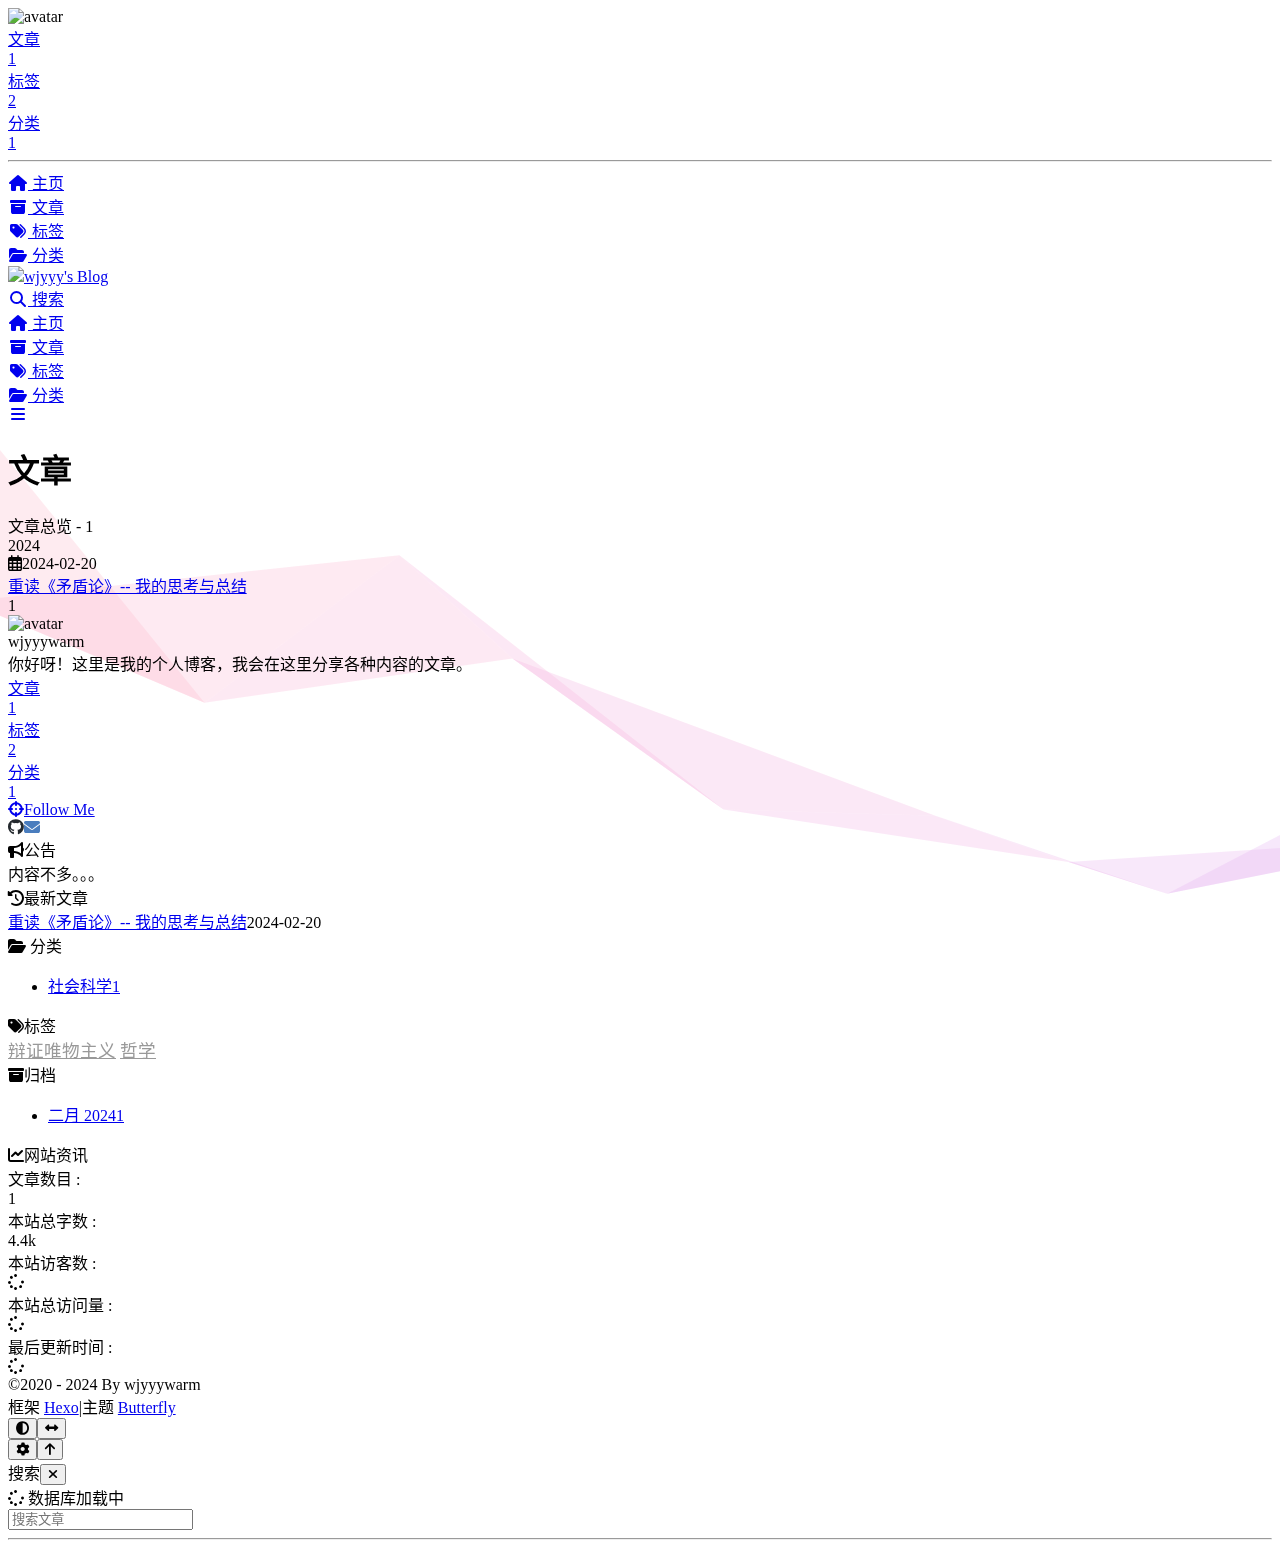
==== commit f6192796: "Site updated: 2024-02-27 19:54:42" ====
--- a/archives/index.html
+++ b/archives/index.html
@@ -53,7 +53,7 @@
   isHome: false,
   isHighlightShrink: false,
   isToc: false,
-  postUpdate: '2024-02-27 17:49:34'
+  postUpdate: '2024-02-27 19:54:37'
 }</script><script>(win=>{
       win.saveToLocal = {
         set: (key, value, ttl) => {
@@ -150,11 +150,11 @@
         }
       }
       detectApple()
-    })(window)</script><link rel="stylesheet" href="/css/mouse.css"><meta name="generator" content="Hexo 7.1.1"></head><body><div id="sidebar"><div id="menu-mask"></div><div id="sidebar-menus"><div class="avatar-img is-center"><img src="/Blog/img/head.jpg" onerror="onerror=null;src='/img/friend_404.gif'" alt="avatar"/></div><div class="sidebar-site-data site-data is-center"><a href="/Blog/archives/"><div class="headline">文章</div><div class="length-num">1</div></a><a href="/Blog/tags/"><div class="headline">标签</div><div class="length-num">3</div></a><a href="/Blog/categories/"><div class="headline">分类</div><div class="length-num">1</div></a></div><hr class="custom-hr"/><div class="menus_items"><div class="menus_item"><a class="site-page" href="/Blog/"><i class="fa-fw fas fa-home"></i><span> 主页</span></a></div><div class="menus_item"><a class="site-page" href="/Blog/archives/"><i class="fa-fw fas fa-archive"></i><span> 文章</span></a></div><div class="menus_item"><a class="site-page" href="/Blog/tags/"><i class="fa-fw fas fa-tags"></i><span> 标签</span></a></div><div class="menus_item"><a class="site-page" href="/Blog/categories/"><i class="fa-fw fas fa-folder-open"></i><span> 分类</span></a></div></div></div></div><div class="page" id="body-wrap"><header class="not-home-page fixed" id="page-header"><nav id="nav"><span id="blog-info"><a href="/Blog/" title="wjyyy's Blog"><img class="site-icon" src="/Blog/img/wjy.png"/><span class="site-name">wjyyy's Blog</span></a></span><div id="menus"><div id="search-button"><a class="site-page social-icon search" href="javascript:void(0);"><i class="fas fa-search fa-fw"></i><span> 搜索</span></a></div><div class="menus_items"><div class="menus_item"><a class="site-page" href="/Blog/"><i class="fa-fw fas fa-home"></i><span> 主页</span></a></div><div class="menus_item"><a class="site-page" href="/Blog/archives/"><i class="fa-fw fas fa-archive"></i><span> 文章</span></a></div><div class="menus_item"><a class="site-page" href="/Blog/tags/"><i class="fa-fw fas fa-tags"></i><span> 标签</span></a></div><div class="menus_item"><a class="site-page" href="/Blog/categories/"><i class="fa-fw fas fa-folder-open"></i><span> 分类</span></a></div></div><div id="toggle-menu"><a class="site-page" href="javascript:void(0);"><i class="fas fa-bars fa-fw"></i></a></div></div></nav><div id="page-site-info"><h1 id="site-title">文章</h1></div></header><main class="layout" id="content-inner"><div id="archive"><div class="article-sort-title">文章总览 - 1</div><div class="article-sort"><div class="article-sort-item year">2024</div><div class="article-sort-item no-article-cover"><div class="article-sort-item-info"><div class="article-sort-item-time"><i class="far fa-calendar-alt"></i><time class="post-meta-date-created" datetime="2024-02-20T10:05:13.000Z" title="发表于 2024-02-20 18:05:13">2024-02-20</time></div><a class="article-sort-item-title" href="/Blog/2024/02/20/20240220/" title="重读《矛盾论》-- 我的思考与总结">重读《矛盾论》-- 我的思考与总结</a></div></div></div><nav id="pagination"><div class="pagination"><span class="page-number current">1</span></div></nav></div><div class="aside-content" id="aside-content"><div class="card-widget card-info"><div class="is-center"><div class="avatar-img"><img src="/Blog/img/head.jpg" onerror="this.onerror=null;this.src='/Blog/img/friend_404.gif'" alt="avatar"/></div><div class="author-info__name">wjyyywarm</div><div class="author-info__description">你好呀！这里是我的个人博客，我会在这里分享各种内容的文章。</div></div><div class="card-info-data site-data is-center"><a href="/Blog/archives/"><div class="headline">文章</div><div class="length-num">1</div></a><a href="/Blog/tags/"><div class="headline">标签</div><div class="length-num">3</div></a><a href="/Blog/categories/"><div class="headline">分类</div><div class="length-num">1</div></a></div><a id="card-info-btn" target="_blank" rel="noopener" href="https://blog.csdn.net/wjyyywarm"><i class="fa fa-crosshairs"></i><span>Follow Me</span></a><div class="card-info-social-icons is-center"><a class="social-icon" href="https://github.com/dashboard" target="_blank" title="Github"><i class="fab fa-github" style="color: #24292e;"></i></a><a class="social-icon" href="mailto:3489269508@qq.com" target="_blank" title="Email"><i class="fas fa-envelope" style="color: #4a7dbe;"></i></a></div></div><div class="card-widget card-announcement"><div class="item-headline"><i class="fas fa-bullhorn fa-shake"></i><span>公告</span></div><div class="announcement_content">内容不多。。。</div></div><div class="sticky_layout"><div class="card-widget card-recent-post"><div class="item-headline"><i class="fas fa-history"></i><span>最新文章</span></div><div class="aside-list"><div class="aside-list-item no-cover"><div class="content"><a class="title" href="/Blog/2024/02/20/20240220/" title="重读《矛盾论》-- 我的思考与总结">重读《矛盾论》-- 我的思考与总结</a><time datetime="2024-02-20T10:05:13.000Z" title="发表于 2024-02-20 18:05:13">2024-02-20</time></div></div></div></div><div class="card-widget card-categories"><div class="item-headline">
+    })(window)</script><link rel="stylesheet" href="/css/mouse.css"><meta name="generator" content="Hexo 7.1.1"></head><body><div id="sidebar"><div id="menu-mask"></div><div id="sidebar-menus"><div class="avatar-img is-center"><img src="/Blog/img/head.jpg" onerror="onerror=null;src='/img/friend_404.gif'" alt="avatar"/></div><div class="sidebar-site-data site-data is-center"><a href="/Blog/archives/"><div class="headline">文章</div><div class="length-num">1</div></a><a href="/Blog/tags/"><div class="headline">标签</div><div class="length-num">2</div></a><a href="/Blog/categories/"><div class="headline">分类</div><div class="length-num">1</div></a></div><hr class="custom-hr"/><div class="menus_items"><div class="menus_item"><a class="site-page" href="/Blog/"><i class="fa-fw fas fa-home"></i><span> 主页</span></a></div><div class="menus_item"><a class="site-page" href="/Blog/archives/"><i class="fa-fw fas fa-archive"></i><span> 文章</span></a></div><div class="menus_item"><a class="site-page" href="/Blog/tags/"><i class="fa-fw fas fa-tags"></i><span> 标签</span></a></div><div class="menus_item"><a class="site-page" href="/Blog/categories/"><i class="fa-fw fas fa-folder-open"></i><span> 分类</span></a></div></div></div></div><div class="page" id="body-wrap"><header class="not-home-page fixed" id="page-header"><nav id="nav"><span id="blog-info"><a href="/Blog/" title="wjyyy's Blog"><img class="site-icon" src="/Blog/img/wjy.png"/><span class="site-name">wjyyy's Blog</span></a></span><div id="menus"><div id="search-button"><a class="site-page social-icon search" href="javascript:void(0);"><i class="fas fa-search fa-fw"></i><span> 搜索</span></a></div><div class="menus_items"><div class="menus_item"><a class="site-page" href="/Blog/"><i class="fa-fw fas fa-home"></i><span> 主页</span></a></div><div class="menus_item"><a class="site-page" href="/Blog/archives/"><i class="fa-fw fas fa-archive"></i><span> 文章</span></a></div><div class="menus_item"><a class="site-page" href="/Blog/tags/"><i class="fa-fw fas fa-tags"></i><span> 标签</span></a></div><div class="menus_item"><a class="site-page" href="/Blog/categories/"><i class="fa-fw fas fa-folder-open"></i><span> 分类</span></a></div></div><div id="toggle-menu"><a class="site-page" href="javascript:void(0);"><i class="fas fa-bars fa-fw"></i></a></div></div></nav><div id="page-site-info"><h1 id="site-title">文章</h1></div></header><main class="layout" id="content-inner"><div id="archive"><div class="article-sort-title">文章总览 - 1</div><div class="article-sort"><div class="article-sort-item year">2024</div><div class="article-sort-item no-article-cover"><div class="article-sort-item-info"><div class="article-sort-item-time"><i class="far fa-calendar-alt"></i><time class="post-meta-date-created" datetime="2024-02-20T10:05:13.000Z" title="发表于 2024-02-20 18:05:13">2024-02-20</time></div><a class="article-sort-item-title" href="/Blog/2024/02/20/20240220/" title="重读《矛盾论》-- 我的思考与总结">重读《矛盾论》-- 我的思考与总结</a></div></div></div><nav id="pagination"><div class="pagination"><span class="page-number current">1</span></div></nav></div><div class="aside-content" id="aside-content"><div class="card-widget card-info"><div class="is-center"><div class="avatar-img"><img src="/Blog/img/head.jpg" onerror="this.onerror=null;this.src='/Blog/img/friend_404.gif'" alt="avatar"/></div><div class="author-info__name">wjyyywarm</div><div class="author-info__description">你好呀！这里是我的个人博客，我会在这里分享各种内容的文章。</div></div><div class="card-info-data site-data is-center"><a href="/Blog/archives/"><div class="headline">文章</div><div class="length-num">1</div></a><a href="/Blog/tags/"><div class="headline">标签</div><div class="length-num">2</div></a><a href="/Blog/categories/"><div class="headline">分类</div><div class="length-num">1</div></a></div><a id="card-info-btn" target="_blank" rel="noopener" href="https://blog.csdn.net/wjyyywarm"><i class="fa fa-crosshairs"></i><span>Follow Me</span></a><div class="card-info-social-icons is-center"><a class="social-icon" href="https://github.com/dashboard" target="_blank" title="Github"><i class="fab fa-github" style="color: #24292e;"></i></a><a class="social-icon" href="mailto:3489269508@qq.com" target="_blank" title="Email"><i class="fas fa-envelope" style="color: #4a7dbe;"></i></a></div></div><div class="card-widget card-announcement"><div class="item-headline"><i class="fas fa-bullhorn fa-shake"></i><span>公告</span></div><div class="announcement_content">内容不多。。。</div></div><div class="sticky_layout"><div class="card-widget card-recent-post"><div class="item-headline"><i class="fas fa-history"></i><span>最新文章</span></div><div class="aside-list"><div class="aside-list-item no-cover"><div class="content"><a class="title" href="/Blog/2024/02/20/20240220/" title="重读《矛盾论》-- 我的思考与总结">重读《矛盾论》-- 我的思考与总结</a><time datetime="2024-02-20T10:05:13.000Z" title="发表于 2024-02-20 18:05:13">2024-02-20</time></div></div></div></div><div class="card-widget card-categories"><div class="item-headline">
             <i class="fas fa-folder-open"></i>
             <span>分类</span>
             
             </div>
             <ul class="card-category-list" id="aside-cat-list">
             <li class="card-category-list-item "><a class="card-category-list-link" href="/Blog/categories/%E7%A4%BE%E4%BC%9A%E7%A7%91%E5%AD%A6/"><span class="card-category-list-name">社会科学</span><span class="card-category-list-count">1</span></a></li>
-            </ul></div><div class="card-widget card-tags"><div class="item-headline"><i class="fas fa-tags"></i><span>标签</span></div><div class="card-tag-cloud"><a href="/Blog/tags/%E5%93%B2%E5%AD%A6/" style="font-size: 1.5em; color: #99a9bf">哲学</a> <a href="/Blog/tags/%E7%A4%BE%E4%BC%9A%E7%A7%91%E5%AD%A6/" style="font-size: 1.1em; color: #999">社会科学</a> <a href="/Blog/tags/%E8%BE%A9%E8%AF%81%E5%94%AF%E7%89%A9%E4%B8%BB%E4%B9%89/" style="font-size: 1.5em; color: #99a9bf">辩证唯物主义</a></div></div><div class="card-widget card-archives"><div class="item-headline"><i class="fas fa-archive"></i><span>归档</span></div><ul class="card-archive-list"><li class="card-archive-list-item"><a class="card-archive-list-link" href="/Blog/archives/2024/02/"><span class="card-archive-list-date">二月 2024</span><span class="card-archive-list-count">1</span></a></li></ul></div><div class="card-widget card-webinfo"><div class="item-headline"><i class="fas fa-chart-line"></i><span>网站资讯</span></div><div class="webinfo"><div class="webinfo-item"><div class="item-name">文章数目 :</div><div class="item-count">1</div></div><div class="webinfo-item"><div class="item-name">本站总字数 :</div><div class="item-count">4.4k</div></div><div class="webinfo-item"><div class="item-name">本站访客数 :</div><div class="item-count" id="busuanzi_value_site_uv"><i class="fa-solid fa-spinner fa-spin"></i></div></div><div class="webinfo-item"><div class="item-name">本站总访问量 :</div><div class="item-count" id="busuanzi_value_site_pv"><i class="fa-solid fa-spinner fa-spin"></i></div></div><div class="webinfo-item"><div class="item-name">最后更新时间 :</div><div class="item-count" id="last-push-date" data-lastPushDate="2024-02-27T09:49:34.497Z"><i class="fa-solid fa-spinner fa-spin"></i></div></div></div></div></div></div></main><footer id="footer"><div id="footer-wrap"><div class="copyright">&copy;2020 - 2024 By wjyyywarm</div><div class="framework-info"><span>框架 </span><a target="_blank" rel="noopener" href="https://hexo.io">Hexo</a><span class="footer-separator">|</span><span>主题 </span><a target="_blank" rel="noopener" href="https://github.com/jerryc127/hexo-theme-butterfly">Butterfly</a></div></div></footer></div><div id="rightside"><div id="rightside-config-hide"><button id="darkmode" type="button" title="浅色和深色模式转换"><i class="fas fa-adjust"></i></button><button id="hide-aside-btn" type="button" title="单栏和双栏切换"><i class="fas fa-arrows-alt-h"></i></button></div><div id="rightside-config-show"><button id="rightside-config" type="button" title="设置"><i class="fas fa-cog fa-spin"></i></button><button id="go-up" type="button" title="回到顶部"><span class="scroll-percent"></span><i class="fas fa-arrow-up"></i></button></div></div><div><script src="/Blog/js/utils.js?v=4.12.0"></script><script src="/Blog/js/main.js?v=4.12.0"></script><script src="https://cdn.jsdelivr.net/npm/@fancyapps/ui@5.0.32/dist/fancybox/fancybox.umd.min.js"></script><div class="js-pjax"></div><script defer="defer" id="ribbon" src="https://cdn.jsdelivr.net/npm/butterfly-extsrc@1.1.3/dist/canvas-ribbon.min.js" size="180" alpha="0.3" zIndex="-2" mobile="true" data-click="true"></script><script async data-pjax src="//busuanzi.ibruce.info/busuanzi/2.3/busuanzi.pure.mini.js"></script><div id="local-search"><div class="search-dialog"><nav class="search-nav"><span class="search-dialog-title">搜索</span><span id="loading-status"></span><button class="search-close-button"><i class="fas fa-times"></i></button></nav><div class="is-center" id="loading-database"><i class="fas fa-spinner fa-pulse"></i><span>  数据库加载中</span></div><div class="search-wrap"><div id="local-search-input"><div class="local-search-box"><input class="local-search-box--input" placeholder="搜索文章" type="text"/></div></div><hr/><div id="local-search-results"></div><div id="local-search-stats-wrap"></div></div></div><div id="search-mask"></div><script src="/Blog/js/search/local-search.js?v=4.12.0"></script></div></div></body></html>+            </ul></div><div class="card-widget card-tags"><div class="item-headline"><i class="fas fa-tags"></i><span>标签</span></div><div class="card-tag-cloud"><a href="/Blog/tags/%E8%BE%A9%E8%AF%81%E5%94%AF%E7%89%A9%E4%B8%BB%E4%B9%89/" style="font-size: 1.1em; color: #999">辩证唯物主义</a> <a href="/Blog/tags/%E5%93%B2%E5%AD%A6/" style="font-size: 1.1em; color: #999">哲学</a></div></div><div class="card-widget card-archives"><div class="item-headline"><i class="fas fa-archive"></i><span>归档</span></div><ul class="card-archive-list"><li class="card-archive-list-item"><a class="card-archive-list-link" href="/Blog/archives/2024/02/"><span class="card-archive-list-date">二月 2024</span><span class="card-archive-list-count">1</span></a></li></ul></div><div class="card-widget card-webinfo"><div class="item-headline"><i class="fas fa-chart-line"></i><span>网站资讯</span></div><div class="webinfo"><div class="webinfo-item"><div class="item-name">文章数目 :</div><div class="item-count">1</div></div><div class="webinfo-item"><div class="item-name">本站总字数 :</div><div class="item-count">4.4k</div></div><div class="webinfo-item"><div class="item-name">本站访客数 :</div><div class="item-count" id="busuanzi_value_site_uv"><i class="fa-solid fa-spinner fa-spin"></i></div></div><div class="webinfo-item"><div class="item-name">本站总访问量 :</div><div class="item-count" id="busuanzi_value_site_pv"><i class="fa-solid fa-spinner fa-spin"></i></div></div><div class="webinfo-item"><div class="item-name">最后更新时间 :</div><div class="item-count" id="last-push-date" data-lastPushDate="2024-02-27T11:54:37.548Z"><i class="fa-solid fa-spinner fa-spin"></i></div></div></div></div></div></div></main><footer id="footer"><div id="footer-wrap"><div class="copyright">&copy;2020 - 2024 By wjyyywarm</div><div class="framework-info"><span>框架 </span><a target="_blank" rel="noopener" href="https://hexo.io">Hexo</a><span class="footer-separator">|</span><span>主题 </span><a target="_blank" rel="noopener" href="https://github.com/jerryc127/hexo-theme-butterfly">Butterfly</a></div></div></footer></div><div id="rightside"><div id="rightside-config-hide"><button id="darkmode" type="button" title="浅色和深色模式转换"><i class="fas fa-adjust"></i></button><button id="hide-aside-btn" type="button" title="单栏和双栏切换"><i class="fas fa-arrows-alt-h"></i></button></div><div id="rightside-config-show"><button id="rightside-config" type="button" title="设置"><i class="fas fa-cog fa-spin"></i></button><button id="go-up" type="button" title="回到顶部"><span class="scroll-percent"></span><i class="fas fa-arrow-up"></i></button></div></div><div><script src="/Blog/js/utils.js?v=4.12.0"></script><script src="/Blog/js/main.js?v=4.12.0"></script><script src="https://cdn.jsdelivr.net/npm/@fancyapps/ui@5.0.32/dist/fancybox/fancybox.umd.min.js"></script><div class="js-pjax"></div><script defer="defer" id="ribbon" src="https://cdn.jsdelivr.net/npm/butterfly-extsrc@1.1.3/dist/canvas-ribbon.min.js" size="180" alpha="0.3" zIndex="-2" mobile="true" data-click="true"></script><script async data-pjax src="//busuanzi.ibruce.info/busuanzi/2.3/busuanzi.pure.mini.js"></script><div id="local-search"><div class="search-dialog"><nav class="search-nav"><span class="search-dialog-title">搜索</span><span id="loading-status"></span><button class="search-close-button"><i class="fas fa-times"></i></button></nav><div class="is-center" id="loading-database"><i class="fas fa-spinner fa-pulse"></i><span>  数据库加载中</span></div><div class="search-wrap"><div id="local-search-input"><div class="local-search-box"><input class="local-search-box--input" placeholder="搜索文章" type="text"/></div></div><hr/><div id="local-search-results"></div><div id="local-search-stats-wrap"></div></div></div><div id="search-mask"></div><script src="/Blog/js/search/local-search.js?v=4.12.0"></script></div></div></body></html>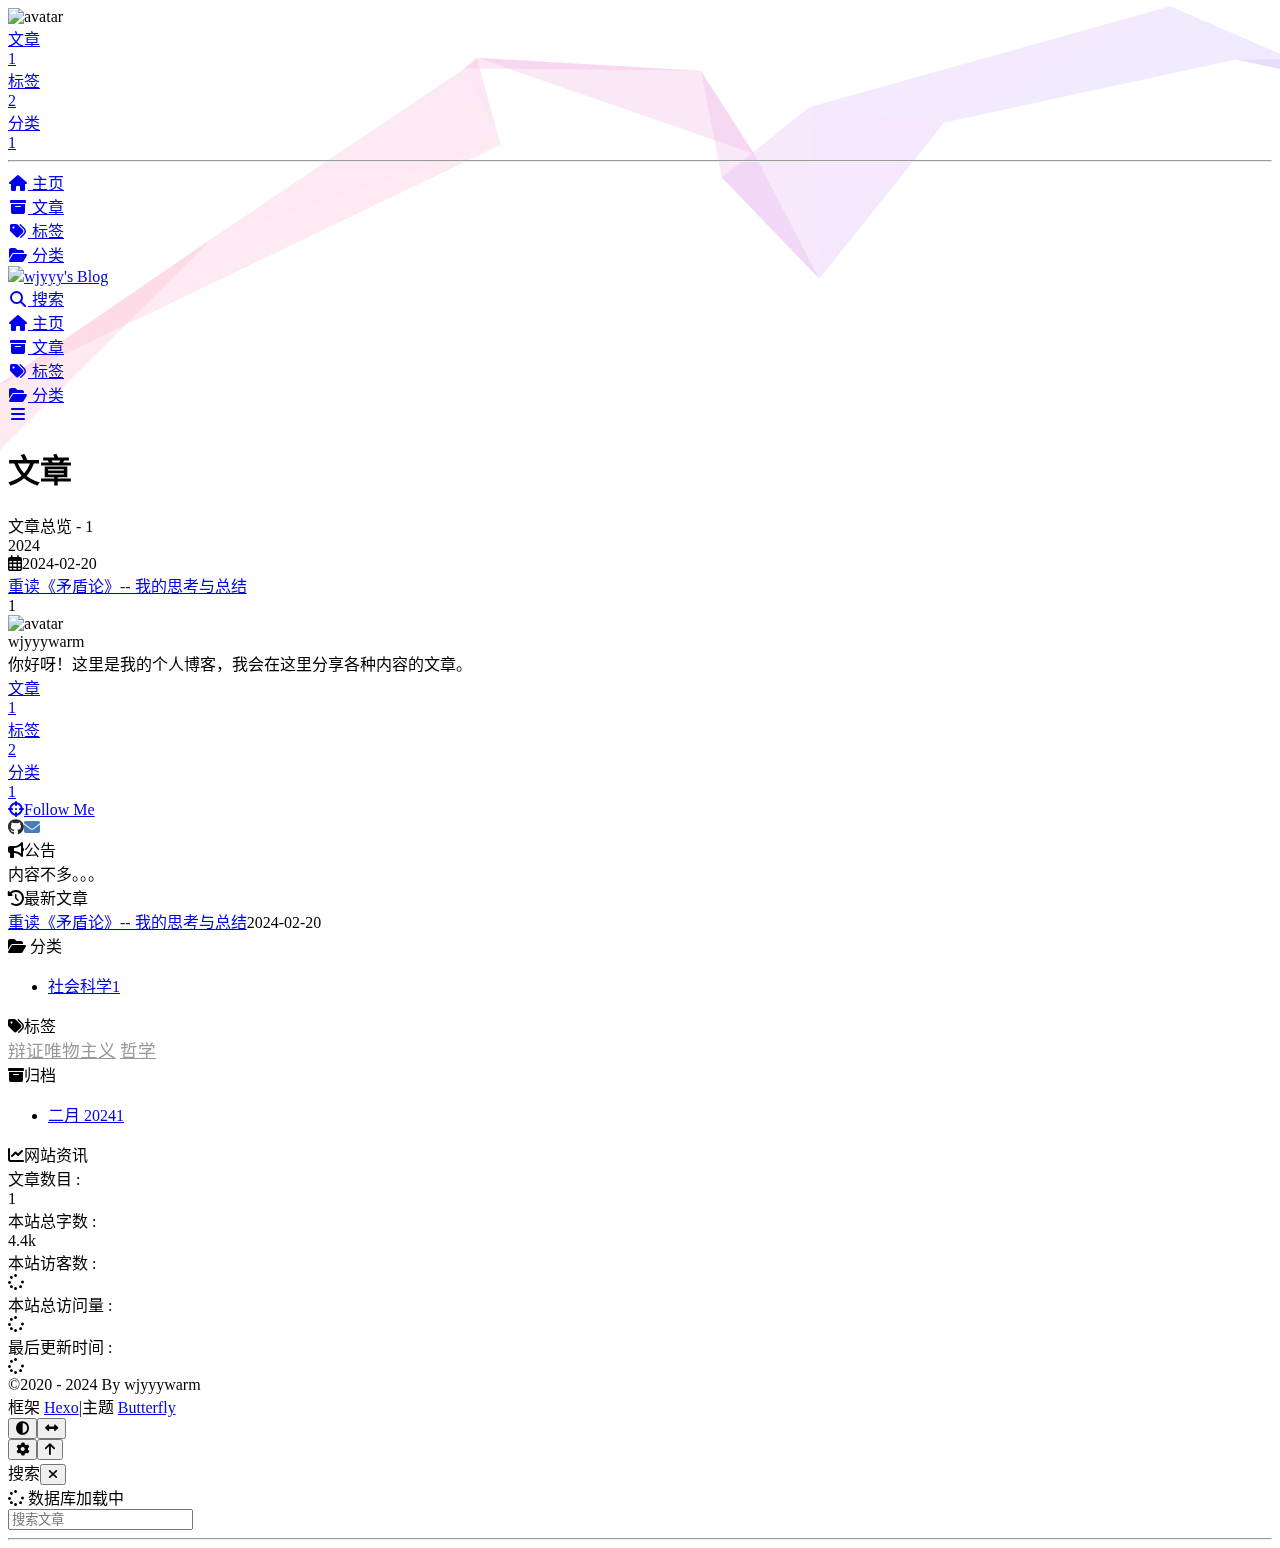
==== commit b5286d45: "Site updated: 2024-03-03 20:27:40" ====
--- a/archives/index.html
+++ b/archives/index.html
@@ -53,7 +53,7 @@
   isHome: false,
   isHighlightShrink: false,
   isToc: false,
-  postUpdate: '2024-02-27 19:54:37'
+  postUpdate: '2024-03-03 20:27:34'
 }</script><script>(win=>{
       win.saveToLocal = {
         set: (key, value, ttl) => {
@@ -157,4 +157,4 @@
             </div>
             <ul class="card-category-list" id="aside-cat-list">
             <li class="card-category-list-item "><a class="card-category-list-link" href="/Blog/categories/%E7%A4%BE%E4%BC%9A%E7%A7%91%E5%AD%A6/"><span class="card-category-list-name">社会科学</span><span class="card-category-list-count">1</span></a></li>
-            </ul></div><div class="card-widget card-tags"><div class="item-headline"><i class="fas fa-tags"></i><span>标签</span></div><div class="card-tag-cloud"><a href="/Blog/tags/%E8%BE%A9%E8%AF%81%E5%94%AF%E7%89%A9%E4%B8%BB%E4%B9%89/" style="font-size: 1.1em; color: #999">辩证唯物主义</a> <a href="/Blog/tags/%E5%93%B2%E5%AD%A6/" style="font-size: 1.1em; color: #999">哲学</a></div></div><div class="card-widget card-archives"><div class="item-headline"><i class="fas fa-archive"></i><span>归档</span></div><ul class="card-archive-list"><li class="card-archive-list-item"><a class="card-archive-list-link" href="/Blog/archives/2024/02/"><span class="card-archive-list-date">二月 2024</span><span class="card-archive-list-count">1</span></a></li></ul></div><div class="card-widget card-webinfo"><div class="item-headline"><i class="fas fa-chart-line"></i><span>网站资讯</span></div><div class="webinfo"><div class="webinfo-item"><div class="item-name">文章数目 :</div><div class="item-count">1</div></div><div class="webinfo-item"><div class="item-name">本站总字数 :</div><div class="item-count">4.4k</div></div><div class="webinfo-item"><div class="item-name">本站访客数 :</div><div class="item-count" id="busuanzi_value_site_uv"><i class="fa-solid fa-spinner fa-spin"></i></div></div><div class="webinfo-item"><div class="item-name">本站总访问量 :</div><div class="item-count" id="busuanzi_value_site_pv"><i class="fa-solid fa-spinner fa-spin"></i></div></div><div class="webinfo-item"><div class="item-name">最后更新时间 :</div><div class="item-count" id="last-push-date" data-lastPushDate="2024-02-27T11:54:37.548Z"><i class="fa-solid fa-spinner fa-spin"></i></div></div></div></div></div></div></main><footer id="footer"><div id="footer-wrap"><div class="copyright">&copy;2020 - 2024 By wjyyywarm</div><div class="framework-info"><span>框架 </span><a target="_blank" rel="noopener" href="https://hexo.io">Hexo</a><span class="footer-separator">|</span><span>主题 </span><a target="_blank" rel="noopener" href="https://github.com/jerryc127/hexo-theme-butterfly">Butterfly</a></div></div></footer></div><div id="rightside"><div id="rightside-config-hide"><button id="darkmode" type="button" title="浅色和深色模式转换"><i class="fas fa-adjust"></i></button><button id="hide-aside-btn" type="button" title="单栏和双栏切换"><i class="fas fa-arrows-alt-h"></i></button></div><div id="rightside-config-show"><button id="rightside-config" type="button" title="设置"><i class="fas fa-cog fa-spin"></i></button><button id="go-up" type="button" title="回到顶部"><span class="scroll-percent"></span><i class="fas fa-arrow-up"></i></button></div></div><div><script src="/Blog/js/utils.js?v=4.12.0"></script><script src="/Blog/js/main.js?v=4.12.0"></script><script src="https://cdn.jsdelivr.net/npm/@fancyapps/ui@5.0.32/dist/fancybox/fancybox.umd.min.js"></script><div class="js-pjax"></div><script defer="defer" id="ribbon" src="https://cdn.jsdelivr.net/npm/butterfly-extsrc@1.1.3/dist/canvas-ribbon.min.js" size="180" alpha="0.3" zIndex="-2" mobile="true" data-click="true"></script><script async data-pjax src="//busuanzi.ibruce.info/busuanzi/2.3/busuanzi.pure.mini.js"></script><div id="local-search"><div class="search-dialog"><nav class="search-nav"><span class="search-dialog-title">搜索</span><span id="loading-status"></span><button class="search-close-button"><i class="fas fa-times"></i></button></nav><div class="is-center" id="loading-database"><i class="fas fa-spinner fa-pulse"></i><span>  数据库加载中</span></div><div class="search-wrap"><div id="local-search-input"><div class="local-search-box"><input class="local-search-box--input" placeholder="搜索文章" type="text"/></div></div><hr/><div id="local-search-results"></div><div id="local-search-stats-wrap"></div></div></div><div id="search-mask"></div><script src="/Blog/js/search/local-search.js?v=4.12.0"></script></div></div></body></html>+            </ul></div><div class="card-widget card-tags"><div class="item-headline"><i class="fas fa-tags"></i><span>标签</span></div><div class="card-tag-cloud"><a href="/Blog/tags/%E8%BE%A9%E8%AF%81%E5%94%AF%E7%89%A9%E4%B8%BB%E4%B9%89/" style="font-size: 1.1em; color: #999">辩证唯物主义</a> <a href="/Blog/tags/%E5%93%B2%E5%AD%A6/" style="font-size: 1.1em; color: #999">哲学</a></div></div><div class="card-widget card-archives"><div class="item-headline"><i class="fas fa-archive"></i><span>归档</span></div><ul class="card-archive-list"><li class="card-archive-list-item"><a class="card-archive-list-link" href="/Blog/archives/2024/02/"><span class="card-archive-list-date">二月 2024</span><span class="card-archive-list-count">1</span></a></li></ul></div><div class="card-widget card-webinfo"><div class="item-headline"><i class="fas fa-chart-line"></i><span>网站资讯</span></div><div class="webinfo"><div class="webinfo-item"><div class="item-name">文章数目 :</div><div class="item-count">1</div></div><div class="webinfo-item"><div class="item-name">本站总字数 :</div><div class="item-count">4.4k</div></div><div class="webinfo-item"><div class="item-name">本站访客数 :</div><div class="item-count" id="busuanzi_value_site_uv"><i class="fa-solid fa-spinner fa-spin"></i></div></div><div class="webinfo-item"><div class="item-name">本站总访问量 :</div><div class="item-count" id="busuanzi_value_site_pv"><i class="fa-solid fa-spinner fa-spin"></i></div></div><div class="webinfo-item"><div class="item-name">最后更新时间 :</div><div class="item-count" id="last-push-date" data-lastPushDate="2024-03-03T12:27:34.304Z"><i class="fa-solid fa-spinner fa-spin"></i></div></div></div></div></div></div></main><footer id="footer"><div id="footer-wrap"><div class="copyright">&copy;2020 - 2024 By wjyyywarm</div><div class="framework-info"><span>框架 </span><a target="_blank" rel="noopener" href="https://hexo.io">Hexo</a><span class="footer-separator">|</span><span>主题 </span><a target="_blank" rel="noopener" href="https://github.com/jerryc127/hexo-theme-butterfly">Butterfly</a></div></div></footer></div><div id="rightside"><div id="rightside-config-hide"><button id="darkmode" type="button" title="浅色和深色模式转换"><i class="fas fa-adjust"></i></button><button id="hide-aside-btn" type="button" title="单栏和双栏切换"><i class="fas fa-arrows-alt-h"></i></button></div><div id="rightside-config-show"><button id="rightside-config" type="button" title="设置"><i class="fas fa-cog fa-spin"></i></button><button id="go-up" type="button" title="回到顶部"><span class="scroll-percent"></span><i class="fas fa-arrow-up"></i></button></div></div><div><script src="/Blog/js/utils.js?v=4.12.0"></script><script src="/Blog/js/main.js?v=4.12.0"></script><script src="https://cdn.jsdelivr.net/npm/@fancyapps/ui@5.0.32/dist/fancybox/fancybox.umd.min.js"></script><div class="js-pjax"></div><script defer="defer" id="ribbon" src="https://cdn.jsdelivr.net/npm/butterfly-extsrc@1.1.3/dist/canvas-ribbon.min.js" size="180" alpha="0.3" zIndex="-2" mobile="true" data-click="true"></script><script async data-pjax src="//busuanzi.ibruce.info/busuanzi/2.3/busuanzi.pure.mini.js"></script><div id="local-search"><div class="search-dialog"><nav class="search-nav"><span class="search-dialog-title">搜索</span><span id="loading-status"></span><button class="search-close-button"><i class="fas fa-times"></i></button></nav><div class="is-center" id="loading-database"><i class="fas fa-spinner fa-pulse"></i><span>  数据库加载中</span></div><div class="search-wrap"><div id="local-search-input"><div class="local-search-box"><input class="local-search-box--input" placeholder="搜索文章" type="text"/></div></div><hr/><div id="local-search-results"></div><div id="local-search-stats-wrap"></div></div></div><div id="search-mask"></div><script src="/Blog/js/search/local-search.js?v=4.12.0"></script></div></div></body></html>